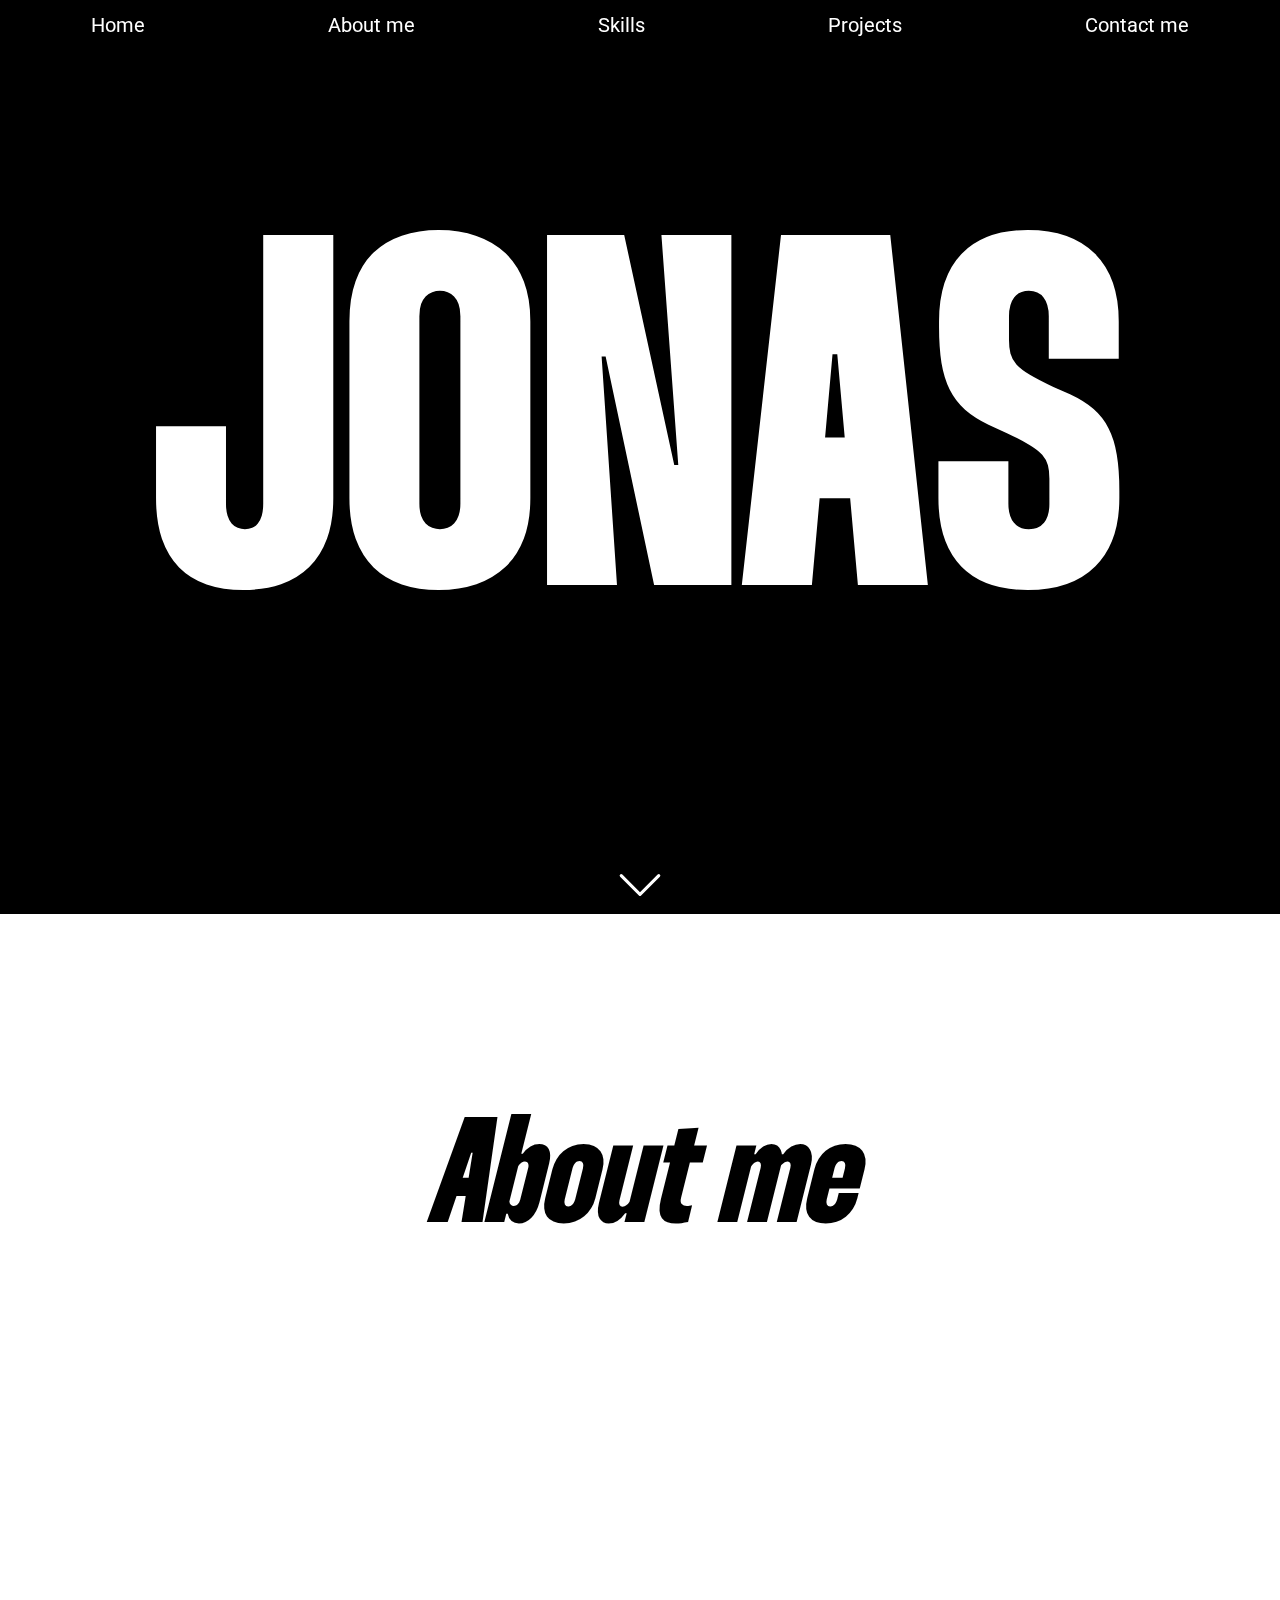
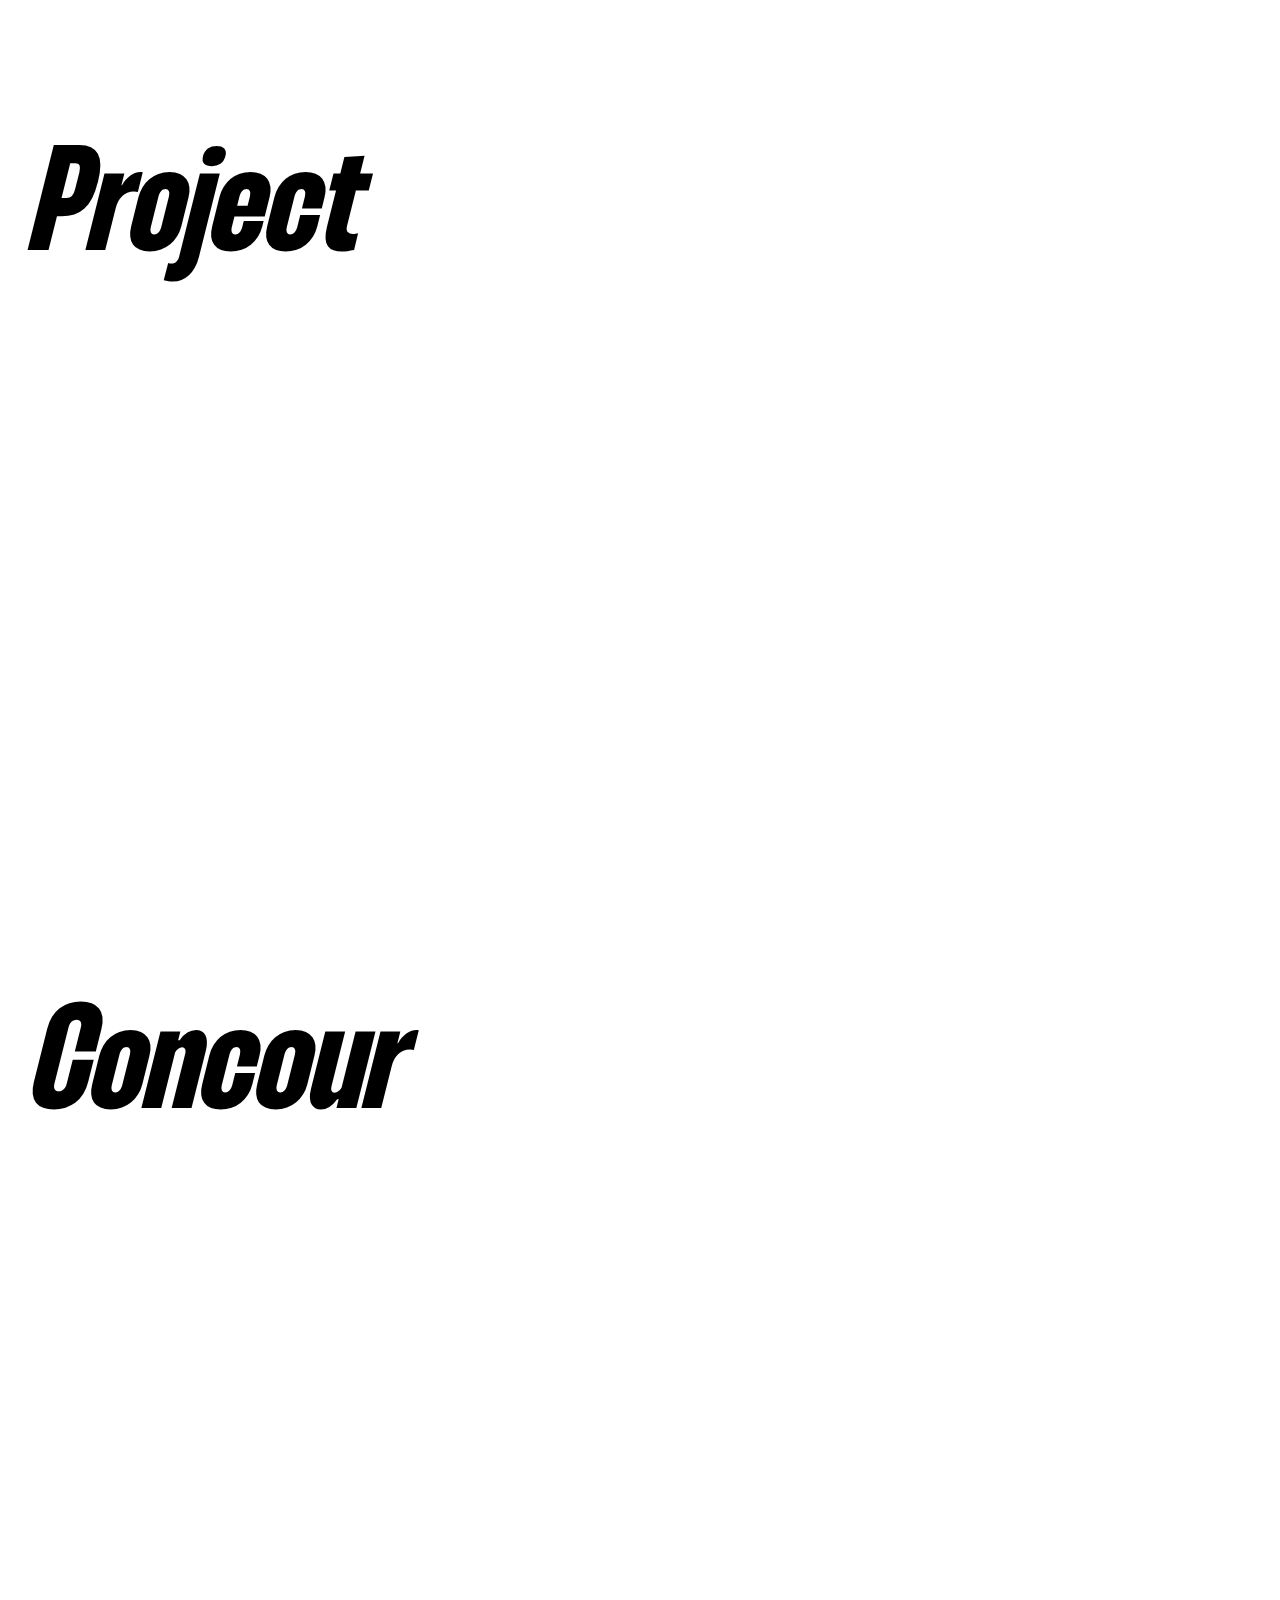
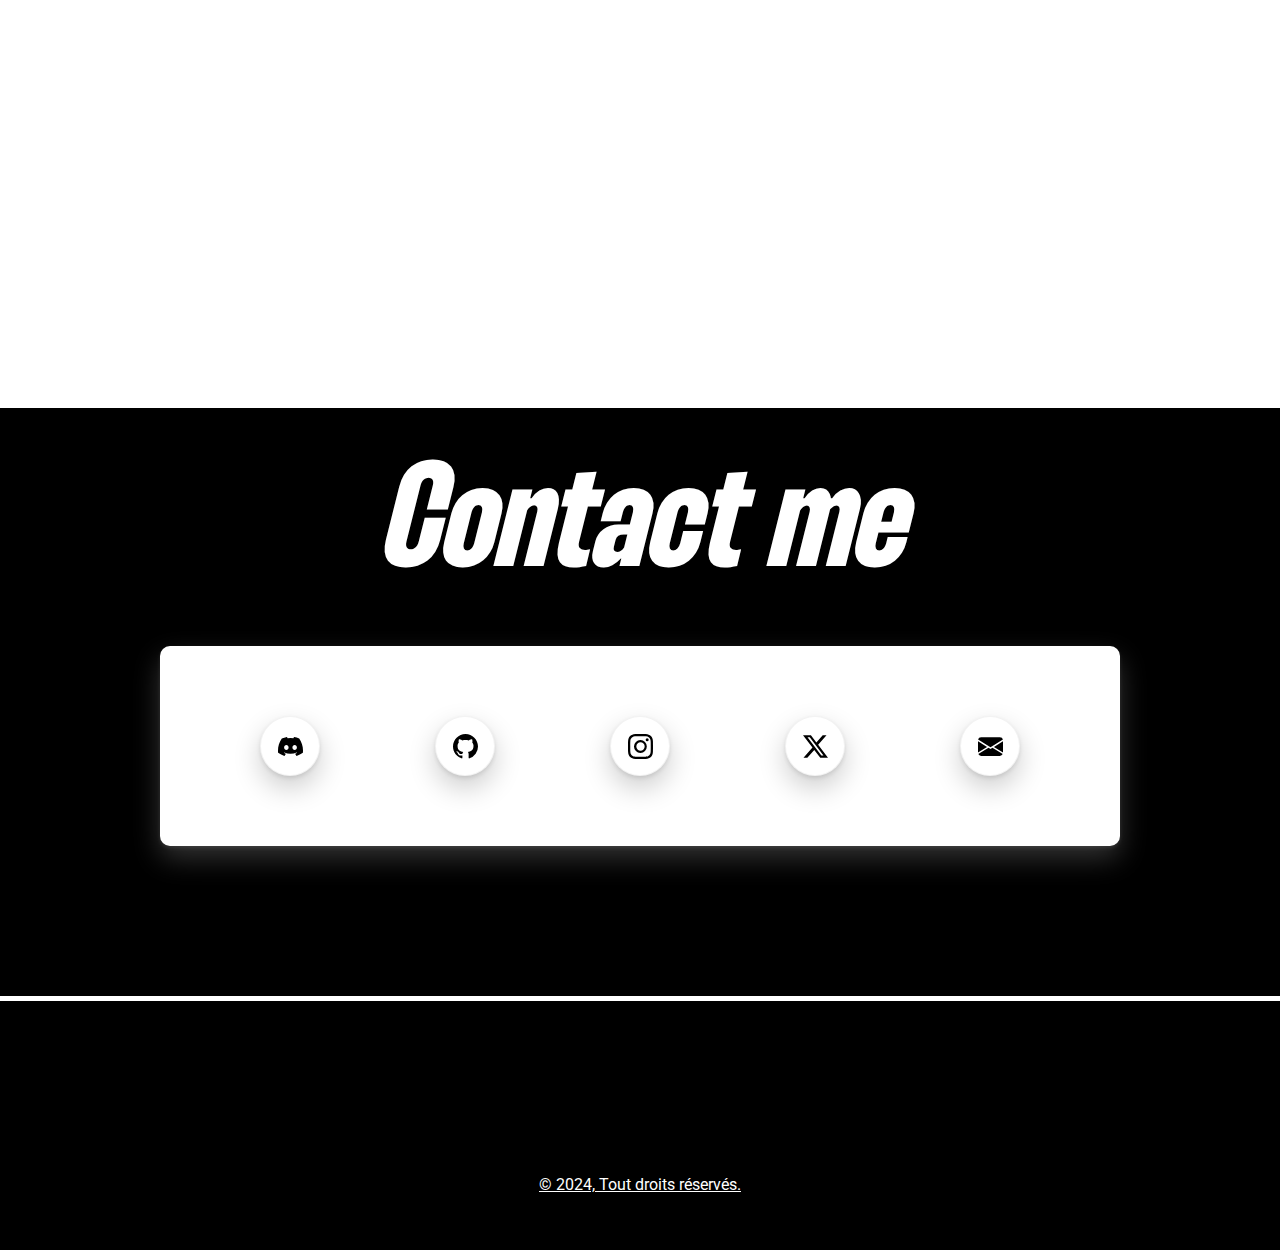
==== index.html @ e596781a "Add files via upload" ====
<!DOCTYPE html>
<html lang="fr">
<head>
    <meta charset="UTF-8">
    <meta name="viewport" content="width=device-width, initial-scale=1.0">
    <link rel="icon" type="image/jpg" href="assets/Images/colombe.jpg">
    <link rel="stylesheet" href="css/styles.css">
    <script src="Js/index.js" defer></script>
    <link href="https://unpkg.com/aos@2.3.1/dist/aos.css" rel="stylesheet">
    <title>Jonas</title>
</head>
<body>
    <nav>
        <div class="verticalnav-container">
            <ul>
                <li><a href="/#Home">Home</a></li>
                <li><a href="#AP">About me</a></li>
                <li><a href="#Skill">Skills</a></li>
                <li><a href="#Pr">Projects</a></li>
                <li><a href="#CM">Contact me</a></li>
            </ul>
        </div>
        <div class="burgerNav-container">
            <div class="burguerNav">
                <a href="index.html">PROGRAMMEUR | ETUDIANT</a>
                <div class="burguer">
                    <div class="bar up "></div>
                    <div class="bar mid "></div>
                    <div class="bar down "></div>
                </div>
            </div>
            <div class="link">
                <a href="#Home" class="animation">Home</a>
                <a href="#AP" class="animation">About me</a>
                <a href="#Skill" class="animation">Skills</a>
                <a href="#Pr" class="animation">Projects</a>
                <a href="#CM" class="animation">Contact me</a>
            </div>
        </div>
    </nav>
    <header id="Home">
        <div class="main-content">
            <span data-parallax="0">J</span>
            <span data-parallax="0.5">O</span>
            <span data-parallax="1">N</span>
            <span data-parallax="1.5">A</span>
            <span data-parallax="2">S </span>  
        </div>
        <div class="arrow" data-parallax2="2">
            <a href="#AP">
                <svg xmlns="http://www.w3.org/2000/svg" width="50px" height="50px" fill="currentColor" class="bi bi-chevron-down" viewBox="0 0 16 16">
                    <path fill-rule="evenodd" d="M1.646 4.646a.5.5 0 0 1 .708 0L8 10.293l5.646-5.647a.5.5 0 0 1 .708.708l-6 6a.5.5 0 0 1-.708 0l-6-6a.5.5 0 0 1 0-.708"/>
                </svg>
            </a>
        </div>
    </header>
    <section id="AP" class="Ap">
        <h1>About me</h1>
        <div data-aos="fade-up" class="text-content">
            <p>
                Lycéen actuellement en terminale, je me passionne particulièrement pour les mathématiques et la NSI (Numérique et Sciences Informatiques), qui se distinguent comme mes deux matières préférées. Mon parcours académique est guidé par une soif de connaissances dans ces domaines, avec un accent particulier sur l'informatique.<br> <br>

                Sur le plan du développement web, j'ai déjà exploré et créé plusieurs maquettes d'animations. Ces projets m'ont permis de mettre en pratique mes compétences en programmation et de donner vie à des concepts visuels. Mon intérêt pour le développement web s'inscrit dans une démarche créative où chaque projet est une opportunité d'exploration et d'apprentissage.
            </p>
        </div>
        </div>
    </section>
    <section  data-aos="fade-up" class="SK">
        <div id="Skill" class="text-container">
            <h1>Skills</h1>
            <p>Passionné d'informatique, je maîtrise plusieurs langages tels que Python, HTML, CSS, SQL et JavaScript, avec une préférence pour le développement front-end. Spécialisé dans la création d'effets parallax, je cherche à concevoir des interfaces interactives et esthétiques. J'utilise des outils courants comme Visual Studio Code, Git et PyCharm pour façonner des expériences utilisateur captivantes. Bien que je n'aie pas encore de projets officiels à mon actif, mon engagement et ma créativité sont prêts à être déployés. Actuellement en terminale, je m'efforce constamment d'apprendre et d'innover dans le domaine du développement web.</p>
        </div>
        <div id="SkillBox" data-aos="fade-left">
            <center><p>My Skills</p></center>
            <img src="assets/Images/colombe.jpg" alt="Skill - Pawan Mall" />
            <div class="SkillBar">
                <div id="Skill-PYTHON"> 
                    <span class="Skill-Area ">PHYTON</span>
                    <span class="PercentText ">100%</span>
                </div>
            </div>         
            <div class="SkillBar">
                <div id="Skill-HTML"> 
                    <span class="Skill-Area ">HTML</span>
                    <span class="PercentText ">100%</span>
                </div>
            </div>           
            <div class="SkillBar">
                <div id="Skill-CSS">
                    <span class="Skill-Area ">CSS</span>
                    <span class="PercentText ">90%</span>
                </div>
            </div>
            <div class="SkillBar">
                <div id="Skill-SQL">
                    <span class="Skill-Area ">SQL </span>
                    <span class="PercentText ">70%</span>
                </div>
            </div>
            <div class="SkillBar">
                <div id="Skill-C">
                    <span class="Skill-Area ">C</span>
                    <span class="PercentText ">30%</span>
                </div>
            </div>           
            <div class="SkillBar">
                <div id="Skill-JS">
                    <span class="Skill-Area ">JScript</span>
                    <span class="PercentText ">25%</span>
                </div>
            </div>           
            <div class="SkillBar">
                <div id="Skill-PHP">
                    <span class="Skill-Area ">PHP </span>
                    <span class="PercentText ">25%</span>
                </div>
            </div>
        </div>
    </section>
    <section id="Pr", class="Pr">
        <h1>Project</h1>
        <div class="project-container">
            <div data-aos="fade-right" class="box">
                <h1>AnimeBot</h1>
                <p>AnimeBot est un bot Discord développé en Python axé sur l'univers de l'anime, conçu pour simplifier la découverte et l'exploration d'une variété de séries animées. Adapté aux novices comme aux passionnés, AnimeBot utilise l'API "Jikan" pour offrir une recherche facile par mots-clés ou genres, fournissant ainsi une liste d'anime correspondants. Explorez le monde de l'anime sans tracas avec AnimeBot.</p>
                <a href="https://jonas0o0.github.io/AnimeBot/">
                    Visitez le site
                    <svg xmlns="http://www.w3.org/2000/svg" width="16" height="16" fill="currentColor" class="bi bi-chevron-right" viewBox="0 0 16 16">
                        <path fill-rule="evenodd" d="M4.646 1.646a.5.5 0 0 1 .708 0l6 6a.5.5 0 0 1 0 .708l-6 6a.5.5 0 0 1-.708-.708L10.293 8 4.646 2.354a.5.5 0 0 1 0-.708"/>
                    </svg>
                </a>
                <a href="src/soon.html">
                    Plus d'info
                    <svg xmlns="http://www.w3.org/2000/svg" width="16" height="16" fill="currentColor" class="bi bi-chevron-right" viewBox="0 0 16 16">
                        <path fill-rule="evenodd" d="M4.646 1.646a.5.5 0 0 1 .708 0l6 6a.5.5 0 0 1 0 .708l-6 6a.5.5 0 0 1-.708-.708L10.293 8 4.646 2.354a.5.5 0 0 1 0-.708"/>
                    </svg>
                </a>
            </div>
            <div data-aos="fade-left" class="box">
                <h1>Premier site web serieux</h1>
                <p>Ce site a été créé dans le cadre de mon projet final d'anglais en classe de seconde. L'objectif était de concevoir un site comportant une barre de navigation et plusieurs sections pour présenter notre association de défense de l'environnement. Il est à noter que tous les éléments du site ne fonctionnent pas nécessairement, car ce site était simplement un support pour notre projet final.</p>
                <a href="src/Anglais-main/index.html">
                    Visitez le site
                    <svg xmlns="http://www.w3.org/2000/svg" width="16" height="16" fill="currentColor" class="bi bi-chevron-right" viewBox="0 0 16 16">
                        <path fill-rule="evenodd" d="M4.646 1.646a.5.5 0 0 1 .708 0l6 6a.5.5 0 0 1 0 .708l-6 6a.5.5 0 0 1-.708-.708L10.293 8 4.646 2.354a.5.5 0 0 1 0-.708"/>
                    </svg>
                </a>
            </div>
        </div>
        <h1>Concour</h1>
        <div class="concour-container">
            <div data-aos="fade-right" class="box">
                <h1>La Nuit du code 2023</h1>
                <p>La Nuit du Code est un marathon de programmation durant lequel,par équipes de deux ou trois,nous avons 6h pour coder un jeu avec Python.</p>
                <a href="src/soon.htm">
                    telecharger le jeu
                    <svg xmlns="http://www.w3.org/2000/svg" width="16" height="16" fill="currentColor" class="bi bi-chevron-right" viewBox="0 0 16 16">
                        <path fill-rule="evenodd" d="M4.646 1.646a.5.5 0 0 1 .708 0l6 6a.5.5 0 0 1 0 .708l-6 6a.5.5 0 0 1-.708-.708L10.293 8 4.646 2.354a.5.5 0 0 1 0-.708"/>
                    </svg>
                </a>
                <a href="https://www.nuitducode.netl">
                    Plus d'info
                    <svg xmlns="http://www.w3.org/2000/svg" width="16" height="16" fill="currentColor" class="bi bi-chevron-right" viewBox="0 0 16 16">
                        <path fill-rule="evenodd" d="M4.646 1.646a.5.5 0 0 1 .708 0l6 6a.5.5 0 0 1 0 .708l-6 6a.5.5 0 0 1-.708-.708L10.293 8 4.646 2.354a.5.5 0 0 1 0-.708"/>
                    </svg>
                </a>
            </div>
            <div data-aos="fade-left" class="box">
                <h1>Passe Ton Hack d'Abord</h1> 
                <p>C'est un CTF co-organisé par le Commandement de la cyberdéfense (COMCYBER) et la Direction Générale de l'Enseignement Scolaire (DGESCO) du ministère de l'Éducation Nationale et de la Jeunesse, constitue une opportunité pour les lycéens.
                    Il vise à les initier de manière ludique à la cybersécurité, tout en suscitant un vif intérêt pour ce domaine.</p>
                <a href="src/PTHD/index.html">
                    Classement 
                    <svg xmlns="http://www.w3.org/2000/svg" width="16" height="16" fill="currentColor" class="bi bi-chevron-right" viewBox="0 0 16 16">
                        <path fill-rule="evenodd" d="M4.646 1.646a.5.5 0 0 1 .708 0l6 6a.5.5 0 0 1 0 .708l-6 6a.5.5 0 0 1-.708-.708L10.293 8 4.646 2.354a.5.5 0 0 1 0-.708"/>
                    </svg>
                </a>
                <a href="https://www.defense.gouv.fr/comcyber/actualites/passe-ton-hack-dabord-2e-edition-elargie-lensemble-du-territoire-francais">
                    Plus d'info
                    <svg xmlns="http://www.w3.org/2000/svg" width="16" height="16" fill="currentColor" class="bi bi-chevron-right" viewBox="0 0 16 16">
                        <path fill-rule="evenodd" d="M4.646 1.646a.5.5 0 0 1 .708 0l6 6a.5.5 0 0 1 0 .708l-6 6a.5.5 0 0 1-.708-.708L10.293 8 4.646 2.354a.5.5 0 0 1 0-.708"/>
                    </svg>
                </a>
            </div>
        </div>
    </section>
    <section class="CM" id="CM">
        <h1>Contact me</h1>
        <div class="container">
            <div class="resaux">
                <a href="src/soon.html" class="button">
                    <div class="icon">
                        <svg xmlns="http://www.w3.org/2000/svg" width="16" height="16" fill="currentColor" class="bi bi-discord" viewBox="0 0 16 16">
                            <path d="M13.545 2.907a13.2 13.2 0 0 0-3.257-1.011.05.05 0 0 0-.052.025c-.141.25-.297.577-.406.833a12.2 12.2 0 0 0-3.658 0 8 8 0 0 0-.412-.833.05.05 0 0 0-.052-.025c-1.125.194-2.22.534-3.257 1.011a.04.04 0 0 0-.021.018C.356 6.024-.213 9.047.066 12.032q.003.022.021.037a13.3 13.3 0 0 0 3.995 2.02.05.05 0 0 0 .056-.019q.463-.63.818-1.329a.05.05 0 0 0-.01-.059l-.018-.011a9 9 0 0 1-1.248-.595.05.05 0 0 1-.02-.066l.015-.019q.127-.095.248-.195a.05.05 0 0 1 .051-.007c2.619 1.196 5.454 1.196 8.041 0a.05.05 0 0 1 .053.007q.121.1.248.195a.05.05 0 0 1-.004.085 8 8 0 0 1-1.249.594.05.05 0 0 0-.03.03.05.05 0 0 0 .003.041c.24.465.515.909.817 1.329a.05.05 0 0 0 .056.019 13.2 13.2 0 0 0 4.001-2.02.05.05 0 0 0 .021-.037c.334-3.451-.559-6.449-2.366-9.106a.03.03 0 0 0-.02-.019m-8.198 7.307c-.789 0-1.438-.724-1.438-1.612s.637-1.613 1.438-1.613c.807 0 1.45.73 1.438 1.613 0 .888-.637 1.612-1.438 1.612m5.316 0c-.788 0-1.438-.724-1.438-1.612s.637-1.613 1.438-1.613c.807 0 1.451.73 1.438 1.613 0 .888-.631 1.612-1.438 1.612"/>
                        </svg>
                    </div>
                    <span>Discord</span>
                </a>
                <a href="https://github.com/Jonas0o0" class="button">
                    <div class="icon">
                        <svg xmlns="http://www.w3.org/2000/svg" width="16" height="16" fill="currentColor" class="bi bi-github" viewBox="0 0 16 16">
                            <path d="M8 0C3.58 0 0 3.58 0 8c0 3.54 2.29 6.53 5.47 7.59.4.07.55-.17.55-.38 0-.19-.01-.82-.01-1.49-2.01.37-2.53-.49-2.69-.94-.09-.23-.48-.94-.82-1.13-.28-.15-.68-.52-.01-.53.63-.01 1.08.58 1.23.82.72 1.21 1.87.87 2.33.66.07-.52.28-.87.51-1.07-1.78-.2-3.64-.89-3.64-3.95 0-.87.31-1.59.82-2.15-.08-.2-.36-1.02.08-2.12 0 0 .67-.21 2.2.82.64-.18 1.32-.27 2-.27s1.36.09 2 .27c1.53-1.04 2.2-.82 2.2-.82.44 1.1.16 1.92.08 2.12.51.56.82 1.27.82 2.15 0 3.07-1.87 3.75-3.65 3.95.29.25.54.73.54 1.48 0 1.07-.01 1.93-.01 2.2 0 .21.15.46.55.38A8.01 8.01 0 0 0 16 8c0-4.42-3.58-8-8-8"/>
                        </svg>
                    </div>
                    <span>GitHub</span>
                </a>
                <a href="https://www.instagram.com/jonas0o0_/" class="button">
                    <div class="icon">
                        <svg xmlns="http://www.w3.org/2000/svg" width="16" height="16" fill="currentColor" class="bi bi-instagram" viewBox="0 0 16 16">
                            <path d="M8 0C5.829 0 5.556.01 4.703.048 3.85.088 3.269.222 2.76.42a3.9 3.9 0 0 0-1.417.923A3.9 3.9 0 0 0 .42 2.76C.222 3.268.087 3.85.048 4.7.01 5.555 0 5.827 0 8.001c0 2.172.01 2.444.048 3.297.04.852.174 1.433.372 1.942.205.526.478.972.923 1.417.444.445.89.719 1.416.923.51.198 1.09.333 1.942.372C5.555 15.99 5.827 16 8 16s2.444-.01 3.298-.048c.851-.04 1.434-.174 1.943-.372a3.9 3.9 0 0 0 1.416-.923c.445-.445.718-.891.923-1.417.197-.509.332-1.09.372-1.942C15.99 10.445 16 10.173 16 8s-.01-2.445-.048-3.299c-.04-.851-.175-1.433-.372-1.941a3.9 3.9 0 0 0-.923-1.417A3.9 3.9 0 0 0 13.24.42c-.51-.198-1.092-.333-1.943-.372C10.443.01 10.172 0 7.998 0zm-.717 1.442h.718c2.136 0 2.389.007 3.232.046.78.035 1.204.166 1.486.275.373.145.64.319.92.599s.453.546.598.92c.11.281.24.705.275 1.485.039.843.047 1.096.047 3.231s-.008 2.389-.047 3.232c-.035.78-.166 1.203-.275 1.485a2.5 2.5 0 0 1-.599.919c-.28.28-.546.453-.92.598-.28.11-.704.24-1.485.276-.843.038-1.096.047-3.232.047s-2.39-.009-3.233-.047c-.78-.036-1.203-.166-1.485-.276a2.5 2.5 0 0 1-.92-.598 2.5 2.5 0 0 1-.6-.92c-.109-.281-.24-.705-.275-1.485-.038-.843-.046-1.096-.046-3.233s.008-2.388.046-3.231c.036-.78.166-1.204.276-1.486.145-.373.319-.64.599-.92s.546-.453.92-.598c.282-.11.705-.24 1.485-.276.738-.034 1.024-.044 2.515-.045zm4.988 1.328a.96.96 0 1 0 0 1.92.96.96 0 0 0 0-1.92m-4.27 1.122a4.109 4.109 0 1 0 0 8.217 4.109 4.109 0 0 0 0-8.217m0 1.441a2.667 2.667 0 1 1 0 5.334 2.667 2.667 0 0 1 0-5.334"/>
                        </svg>
                    </div>
                    <span>Instagram</span>
                </a>
                <a href="https://twitter.com/@jonas80588224" class="button">
                    <div class="icon">
                        <svg xmlns="http://www.w3.org/2000/svg" width="16" height="16" fill="currentColor" class="bi bi-twitter-x" viewBox="0 0 16 16">
                            <path d="M12.6.75h2.454l-5.36 6.142L16 15.25h-4.937l-3.867-5.07-4.425 5.07H.316l5.733-6.57L0 .75h5.063l3.495 4.633L12.601.75Zm-.86 13.028h1.36L4.323 2.145H2.865z"/>
                        </svg>
                    </div>
                    <span>X</span>
                </a>
                <a href="mailto:faconjonas@gmail.com" class="button">
                    <div class="icon">
                        <svg xmlns="http://www.w3.org/2000/svg" width="16" height="16" fill="currentColor" class="bi bi-envelope-fill" viewBox="0 0 16 16">
                            <path d="M.05 3.555A2 2 0 0 1 2 2h12a2 2 0 0 1 1.95 1.555L8 8.414zM0 4.697v7.104l5.803-3.558zM6.761 8.83l-6.57 4.027A2 2 0 0 0 2 14h12a2 2 0 0 0 1.808-1.144l-6.57-4.027L8 9.586zm3.436-.586L16 11.801V4.697z"/>
                        </svg>
                    </div>
                    <span>Mail</span>
                </a>
            </div>
    </div>
    </section>
    <footer>
        <div data-aos="fade-up">
            <span class="lettre">J</span>
            <span class="lettre">O</span>
            <span class="lettre">N</span>
            <span class="lettre">A</span>
            <span class="lettre">S</span>
        </div>
        <p>&copy; 2024, Tout droits réservés.</p>
    </footer>
    <script src="https://unpkg.com/aos@2.3.1/dist/aos.js"></script>
    <script>
        AOS.init();
    </script>
</body>
</html>
---- css/styles.css ----
@import url('https://fonts.googleapis.com/css2?family=Roboto:wght@500;600&display=swap');

@font-face {
    font-family: JFont;
    src: url(../assets/Fonts/Thunder-VF.ttf);
}

*{
    margin: 0;
    padding: 0;
}

html {
    --scroll-behavior: smooth;
    scroll-behavior: smooth;
    scroll-padding-top: 50px;
}

body {
    background-color: #000000;
    color: #fff;
}
body::after{
    content: '';
    height: 2px;
    position: fixed;
    top: calc(50% - 1px);
    left: 0;
    right: 0;
    background-color: #892222;
    z-index: 10;
    opacity: 0;
}

nav div.burgerNav-container{
    opacity: 0;
    width: 0;
}

nav .link{
    overflow: hidden;
    opacity: 0;
    height: 0;
}

nav div.verticalnav-container{
    opacity: 1;
    width: 100%;
}

nav{
    height: 50px;
    position: -webkit-sticky; /* Safari */
    position: sticky;
    top: 0;
    overflow: hidden;
    background-color: #000000;
    z-index: 10;
    box-shadow: rgba(0, 0, 0, 0.35) 0px 5px 15px;
}

nav ul {
    font-family: 'Roboto', sans-serif;
    height: 50px;
    display: flex;
    flex-wrap: wrap;
    justify-content: space-around;
    align-items: center;
    width: 100%;
}

nav ul li{
    display: flex;
    flex-wrap: wrap;
    justify-content: center;
    list-style: none;
    font-size: 20px;
  }

nav ul li a{
    padding: 0px 10px;
    margin: 0px 10px;
    color: #fff;
    text-decoration: none;
    float: left;
    transition: all ease-in-out .2s;
    border:none;
    position: relative;
}

nav ul a::after{
    content: '';
    position: absolute;
    width: 0px;
    height: 2px;
    left: 50%;
    bottom:0;
    margin-top: 1px;
    background-color: rgb(255, 255, 255);
    transition: all ease-in-out .3s;
}

nav ul li:hover a:after{
    width: 100%;
    left: 0;
}

header div.main-content {
    display: flex;
    flex-direction: row;
    justify-content: center;
    align-items: center;
    height: 90vh;
}

header div.arrow {
    display: flex;
    flex-direction: row;
    justify-content: center;
    align-items: center;
    
}

@keyframes arrowAnimation{
    0%{
        transform: translateY(0px);
    }
    50%{
        transform: translateY(-50px);
    }
    100%{
        transform: translateY(0px);
    }
}

header div.arrow a svg{
    color: #fff;
    animation: arrowAnimation 2s ease-in-out infinite;
}

span {
    font-size: 500px;
    font-weight: bold;
    font-family: JFont;
}

@media screen and (max-width: 1200px) {
    span {
        font-size: 300px;
    }
}

@media screen and (max-width: 900px) {
    span {
        font-size: 200px;
    }
}

@media screen and (max-width: 480px) {
    nav{
        height: auto;
    }
    nav div.burgerNav-container{
        opacity: 1;
        width: 100%;
    }

    nav ul {
        height: 0px;
    }
    
    nav div.verticalnav-container{
        overflow: hidden;
        opacity: 0;
        width: 0;
    }

    nav .burguerNav{
        width: 100%;
        height: 50px;
        display: flex;
        flex-direction: row;
        align-items: center;
        justify-content: center;
    }
    
    nav .burguerNav a{
        text-align: center;
        font-family: 'Roboto', sans-serif;
        text-decoration: none;
        color: rgb(255, 255, 255);
        margin-top: 15px;
        margin-bottom: 15px;
    }
    
    nav .burguerNav .burguer{
        right: 15px;
        top: 0px;
        position: absolute;
        height: 50px;
        width: 50px;
        display: flex;
        flex-direction: column;
        align-items: flex-end;
        justify-content: center;
    }
    
    nav .burguerNav .burguer .bar{
        position: absolute;
        width: 30px;
        height: 3px;
        background-color: #fff;
        border-radius: 5px;
        transition: ease-in .3s;
    }
    
    nav .burguerNav .burguer .up{
        transform: translateY(-10px);
    }
    
    nav .burguerNav .burguer .mid{
        width: 25px;
        opacity: 1;
    }
    
    nav .burguerNav .burguer .down{
        transform: translateY(10px);
    }
    
    nav .burguerNav .burguer .up.active{
        width: 30px;
        transform: rotateZ(-45deg);
    }
    
    nav .burguerNav .burguer .mid.active{
        opacity: 0;
    }
    
    nav .burguerNav .burguer .down.active{
        width: 30px;
        transform: rotateZ(45deg);
    }
    
    nav .link{
        overflow: hidden;
        opacity: 0;
        height: 0;
        display: flex;
        flex-direction: column;
        align-items: center;
        justify-content: center;
        transition: ease-in-out .3s;
        box-shadow: rgba(0, 0, 0, 0.35) 0px 5px 15px;;
    }
    
    nav .link.active{
        opacity: 1;
        height: auto;
        display: flex;
        flex-direction: column;
        align-items: center;
        justify-content: center;
        box-shadow: rgba(0, 0, 0, 0.35) 0px 5px 15px;
    }
    
    nav .link a{
        font-family: 'Roboto', sans-serif;
        text-decoration: none;
        color: #ffffff;
        transition: ease .3s;
        padding: 1px 10px;
        margin: 5px 1px;
        position: relative;
    }

    nav .link a::after{
        content: '';
        position: absolute;
        width: 0px;
        height: 2px;
        left: 50%;
        bottom:0;
        margin-top: 1px;
        background-color: rgb(255, 255, 255);
        transition: all ease-in-out .3s;
    }
    
    nav .link a:hover::after{
        width: 100%;
        left: 0;
    }
    
    
    
    body header div.main-content.active {
        height: 71vh;
    }
        
    span {
        font-size: 160px;
    }
}

section.Ap {
    overflow: hidden;
    width: 100%;
    min-height: 100vh;
    background-color: #fff;
    color: #000000;
    display: flex;
    flex-direction: column;
    align-items: center;
    justify-content: flex-start;
}

section.Ap div.text-content {
    font-family: 'Roboto', sans-serif;
    margin: 0px 0px 200px 0px;
    font-size: 20px;
    width: 50%;
}

section.Ap  h1{
    margin: 200px 0px 50px 0px;
    font-size: 150px;
    font-style: italic;
    font-weight: bold;
    font-family: JFont;
}

@media screen and (max-width: 1200px) {
    section.Ap div.text-content {
        width: 70%;
    }
}

@media screen and (max-width: 900px) {
    section.Ap div.text-content {
        width: 90%;
    }
}

@media screen and (max-width: 480px) {
    section.Ap div.text-content {
        width: 70%;
    }
    section.Ap  h1{
        font-size: 100px;
    }
}

section.SK {
    overflow: hidden;
    width: 100%;
    display: flex;
    flex-direction: row;
    flex-wrap: wrap;
    align-items: center;
    justify-content: space-evenly;
    padding: 15% 0;
    height: auto;
    font-family: 'Roboto', sans-serif;
}

section.SK div.text-container{
    width: 45%;
    height: max-content;
    display: flex;
    flex-direction: column;
    justify-content: center;
    align-items: stretch;
    margin-bottom: auto;
    font-size: 20px;
}

section.SK div.text-container h1{
    margin: 0px 0px 200px 0px;
    font-size: 150px;
    font-style: italic;
    font-weight: bold;
    font-family: JFont;
}

#SkillBox {
    margin: 100px 0px;
    font-size: 20px;
    width: 45%;
    height: auto;
    background-color: #fff;
    padding: 10px;
    border-radius:20px;
    -o-border-radius:20px;
    -webkit-border-radius:20px;
    -ms-border-radius:20px;
    -moz-border-radius:20px;  
}
#SkillBox img {
    width: 20%;
    height: 10%;
    margin: auto 35%;
    padding: 10px;
    border-radius: 150px;
}
.SkillBar {
    width: 90%;
    height: 50px;
    position: relative;
    background: rgba(17, 17, 17, 0.092);
    margin: 20px auto;
}

.SkillBar, .SkillBar div{
    box-shadow: rgba(50, 50, 105, 0.15) 0px 2px 5px 0px, rgba(0, 0, 0, 0.05) 0px 1px 1px 0px;
    border-radius: 3px;
}

#Skill-PYTHON {
    width: 100%;
    animation: Animate100 4s;
    -webkit-animation: Animate100 4s;
    -moz-animation: Animate100 4s;
    -o-animation: Animate100 4s;
    height: 50px;
    position: absolute;
    background-color: #3a8fc7;
}

#Skill-HTML {
    width: 100%;
    animation: Animate100 4s;
    -webkit-animation: Animate100 4s;
    -moz-animation: Animate100 4s;
    -o-animation: Animate100 4s;
    height: 50px;
    position: absolute;
    background-color: #d56c49;
}

#Skill-CSS {
    animation: Animate90 5s;
    -webkit-animation: Animate90 5s;
    -moz-animation: Animate90 5s;
    -o-animation: Animate90 5s;
    width: 90%;
    height: 50px;
    position: absolute;
    background-color: #55a69f;
}

#Skill-JS {
    animation: Animate25 4s;
    -webkit-animation: Animate25 4s;
    -moz-animation: Animate25 4s;
    -o-animation: Animate25 4s;
    width: 25%;
    height: 50px;
    position: absolute;
    background-color: #c44e45;
}

#Skill-C {
    animation: Animate30 4s;
    -webkit-animation: Animate30 4s;
    -moz-animation: Animate30 4s;
    -o-animation: Animate30 4s;
    width: 30%;
    height: 50px;
    position: absolute;
    background-color: #970cc1;
}

#Skill-PHP {
    animation: Animate25 4s;
    -webkit-animation: Animate25 4s;
    -moz-animation: Animate25 4s;
    -o-animation: Animate25 4s;
    width: 25%;
    height: 50px;
    position: absolute;
    background-color: #5A69A6;
}

#Skill-SQL {
    animation: Animate70 4s;
    -webkit-animation: Animate70 4s;
    -moz-animation: Animate70 4s;
    -o-animation: Animate70 4s;
    width: 70%;
    height: 50px;
    position: absolute;
    background-color: #23b1db;
}

@keyframes Animate100 {
    from {
    width: 10px;
}
to {
    width: 100%}
}@-webkit-keyframes Animate100 {
    from {
    width: 10px;
}
to {
    width: 100%}
}@-moz-keyframes Animate100 {
    from {
    width: 10px;
}
to {
    width: 100%}
}@-o-keyframes Animate100 {
    from {
    width: 10px;
}
to {
    width: 100%}
}
@keyframes Animate90 {
    from {
    width: 10px;
}
to {
    width: 90%}
}@-webkit-keyframes Animate90 {
    from {
    width: 10px;
}
to {
    width: 90%}
}@-moz-keyframes Animate90 {
    from {
    width: 10px;
}
to {
    width: 90%}
}@-o-keyframes Animate90 {
    from {
    width: 10px;
}
to {
    width: 90%}
}
@keyframes Animate80 {
    from {
    width: 10px;
}
to {
    width: 80%}
}@-webkit-keyframes Animate80 {
    from {
    width: 10px;
}
to {
    width: 80%}
}@-moz-keyframes Animate80 {
    from {
    width: 10px;
}
to {
    width: 80%}
}@-o-keyframes Animate80 {
    from {
    width: 10px;
}
to {
    width: 80%}
}
@keyframes Animate70 {
    from {
    width: 10px;
}
to {
    width: 70%}
}@-webkit-keyframes Animate70 {
    from {
    width: 10px;
}
to {
    width: 70%}
}@-moz-keyframes Animate70{
    from {
    width: 10px;
}
to {
    width: 70%}
}@-o-keyframes Animate70 {
    from {
    width: 10px;
}
to {
    width: 70%}
}
@keyframes Animate30 {
    from {
    width: 10px;
}
to {
    width: 30%}
}@-webkit-keyframes Animate30 {
    from {
    width: 10px;
}
to {
    width: 30%}
}@-moz-keyframes Animate30 {
    from {
    width: 10px;
}
to {
    width: 30%}
}@-o-keyframes Animate30 {
    from {
    width: 10px;
}
to {
    width: 30%}
}
@keyframes Animate25 {
    from {
    width: 10px;
}
to {
    width: 25%}
}@-webkit-keyframes Animate25 {
    from {
    width: 10px;
}
to {
    width: 25%}
}@-moz-keyframes Animate25 {
    from {
    width: 10px;
}
to {
    width: 25%}
}@-o-keyframes Animate25 {
    from {
    width: 10px;
}
to {
    width: 25%}
}

.Skill-Area {
    font-style: normal;
    z-index: 1;
    float: left;
    margin-top: 15px;
    margin-left: 15px;
    text-shadow: none;
    color: #fff;
    font-family: 'Roboto', sans-serif;
    font-size: 15px;
}
.PercentText {
    font-family: 'Roboto', sans-serif;
    font-style: normal;
    z-index: 3;
    position: relative;
    padding-right: 15px;
    margin-top: 15px;
    float: right;
    text-shadow: none;
    color: #fff;
    font-size: 15px;
}

@media screen and (max-width: 1200px) {
    section.SK {
        flex-direction: column;
    }
    
    section.SK div.text-container h1{
        margin: 0px 0px 20px 0px;
    }

    section.SK div.text-container{
        width: 70%
    }

    #SkillBox {
        margin: 20px 0px;
        width: 65%; 
    }
}

@media screen and (max-width: 480px) {
    section.SK div.text-container{
        width: 90%
    }
    #SkillBox {
        width: 90%;  
    }
    section.SK div.text-container h1{
        font-size: 100px;
    }
}

section.Pr {
    width: 100%;
    background-color: #fff;
    color: #000000;
    display: flex;
    flex-direction: column;
    padding: 200px 0px;
    overflow: hidden;
}

section.Pr  h1{
    margin: 50px 0px 50px 25px;
    font-size: 150px;
    font-style: italic;
    font-weight: bold;
    font-family: JFont;
}

section.Pr .project-container, section.Pr .concour-container{
    display: flex;
    flex-direction: row;
    flex-wrap: wrap;
    align-items: center;
    justify-content: space-evenly;
}


section.Pr .project-container .box, .concour-container  .box{
    font-family: 'Roboto', sans-serif;
    width: 30%;
    min-width: 300px;
    height: auto;
    min-height: 500px;
    display: flex;
    flex-direction: column;
    align-items: center;
    border-radius: 10px;
    padding: 50px;
    margin: 10px;
    box-shadow: rgba(0, 0, 0, 0.349) 0px 2px 4px;
}

section.Pr .project-container .box:nth-child(1), section.Pr .project-container .box:nth-child(1) a{
    position: relative;
    background-color: #382b94;
    color: #fff;
}

section.Pr .concour-container .box:nth-child(1), section.Pr .concour-container .box:nth-child(1) a{
    position: relative;
    /**background-color: #000000;**/
    background-image: url('https://img.freepik.com/photos-premium/fond-noir-points-blancs-points-dessus_662214-30678.jpg');
    color: #FFD500;
}

section.Pr .project-container .box a:hover::after, section.Pr .concour-container .box a:hover::after{
    width: 100%;
    left: 0;
}

section.Pr .project-container .box h1, section.Pr .concour-container .box h1{
    font-size: 100px;
    margin: 0;
    font-weight: bold;
    font-family: JFont;
}

section.Pr .project-container .box a, section.Pr .concour-container .box a{
    text-align: center;
    text-decoration: none;
    padding: 5px;
    border-radius: 3px;
    text-align: center;
    display: flex;
    justify-content: center;
    align-items: center;
    margin-top: 15px;
}

@media screen and (max-width: 480px) {
    section.Pr  h1{
        font-size: 100px;
    }
}

section.CM{
    width: 100%;
    background-color: #000000;
    display: flex;
    flex-direction: column;
    justify-content: center;
    align-items: center;
    margin-bottom: 150px;
}

section.CM .container{
    width: 75%;
    height: auto;
    min-height: 200px;
    border-radius: 10px;
    display: flex;
    flex-direction: row;
    flex-wrap: wrap;
    align-items: center;
    justify-content: center;
    background-color: #ffffff;
    box-shadow: rgba(255, 255, 255, 0.2) 0px 12px 28px 0px, rgba(255, 255, 255, 0.1) 0px 2px 4px 0px, rgba(255, 255, 255, 0.05) 0px 0px 0px 1px inset;
    
}

section.CM .resaux{
    width: 100%;
    display: flex;
    flex-direction: row;
    flex-wrap: wrap;
    align-items: center;
    justify-content: space-evenly;
}

section.CM h1{
    margin: 50px 0px;
    font-size: 150px;
    font-style: italic;
    font-weight: bold;
    font-family: JFont;
}

.resaux .button{
    text-decoration: none;
    list-style: none;
    display: inline-block;
    height: 60px;
    width: 60px;
    margin: 15px;
    overflow: hidden;
    background: #fff;
    border-radius: 50px;
    cursor: pointer;
    box-shadow: rgba(0, 0, 0, 0.2) 0px 12px 28px 0px, rgba(0, 0, 0, 0.1) 0px 2px 4px 0px, rgba(0, 0, 0, 0.05) 0px 0px 0px 1px inset;
    transition: all 0.3s ease-out;
}
  
.resaux .button:hover{
    width: 200px;
}
  
.resaux .button .icon{
    display: inline-flex;
    justify-content: center;
    align-items: center;
    height: 60px;
    width: 60px;
    text-align: center;
    border-radius: 50px;
    box-sizing: border-box;
    line-height: 60px;
    transition: all 0.3s ease-out;
    color: #000000;
}

.resaux .button:nth-child(1):hover .icon{
    background: #382b94;
}

.resaux .button:nth-child(2):hover .icon{
    background: #333;
}

.resaux .button:nth-child(3):hover .icon{
    background: linear-gradient(to right, hsl(37,97%,70%),hsl(329,70%,58%));;
}

.resaux .button:nth-child(4):hover .icon{
    background: #1DA1F2;
}

.resaux .button:nth-child(5):hover .icon{
    background: #0d6b10;
}

.resaux .button .icon svg{
    width: 25px;
    height: 25px;
    line-height: 60px;
    transition: all 0.3s ease-out;
}

.resaux .button:hover .icon svg{
    color: #fff;
}

.resaux .button span{
    font-family: 'Roboto', sans-serif;
    font-style: normal;
    font-size: 20px;
    font-weight: 0;
    line-height: 60px;
    margin-left: 10px;
    transition: all 0.3s ease-out;
}

.resaux .button:nth-child(1) span{
    color: #382b94;
}

.resaux .button:nth-child(2) span{
    color: #333
}

.resaux .button:nth-child(3) span{
    color: #c74671;
}

.resaux .button:nth-child(4) span{
    color: #1DA1F2;
}

.resaux .button:nth-child(5) span{
    color: #0d6b10;
}

@media screen and (max-width: 480px) {
    section.CM h1{
        font-size: 100px;
    }
}

footer {
    width: auto;
    min-height: 150px;
    height: auto;
    background-color: #000000;
    display: flex;
    flex-direction: column;
    padding: 50px 50px 10px 50px;
    border-top: 5px solid #fff;
    justify-content: center;
    text-align: center;
}

footer div{
    text-align: left;
}

footer div span.lettre{
    font-size: 100px;
    font-style: italic;
    font-weight: bold;
    font-family: JFont;
}

footer p{
    font-family: 'Roboto', sans-serif;
    text-decoration: underline;
    margin-top: 25px;
}

footer div span.lettre:nth-child(1){
    animation-delay: 0.1s;
}
footer div span.lettre:nth-child(2){
    animation-delay: 0.2s;
}
footer div span.lettre:nth-child(3){
    animation-delay: 0.3s;
}
footer div span.lettre:nth-child(4){
    animation-delay: 0.4s;
}
footer div span.lettre:nth-child(5){
    animation-delay: 0.5s;
}
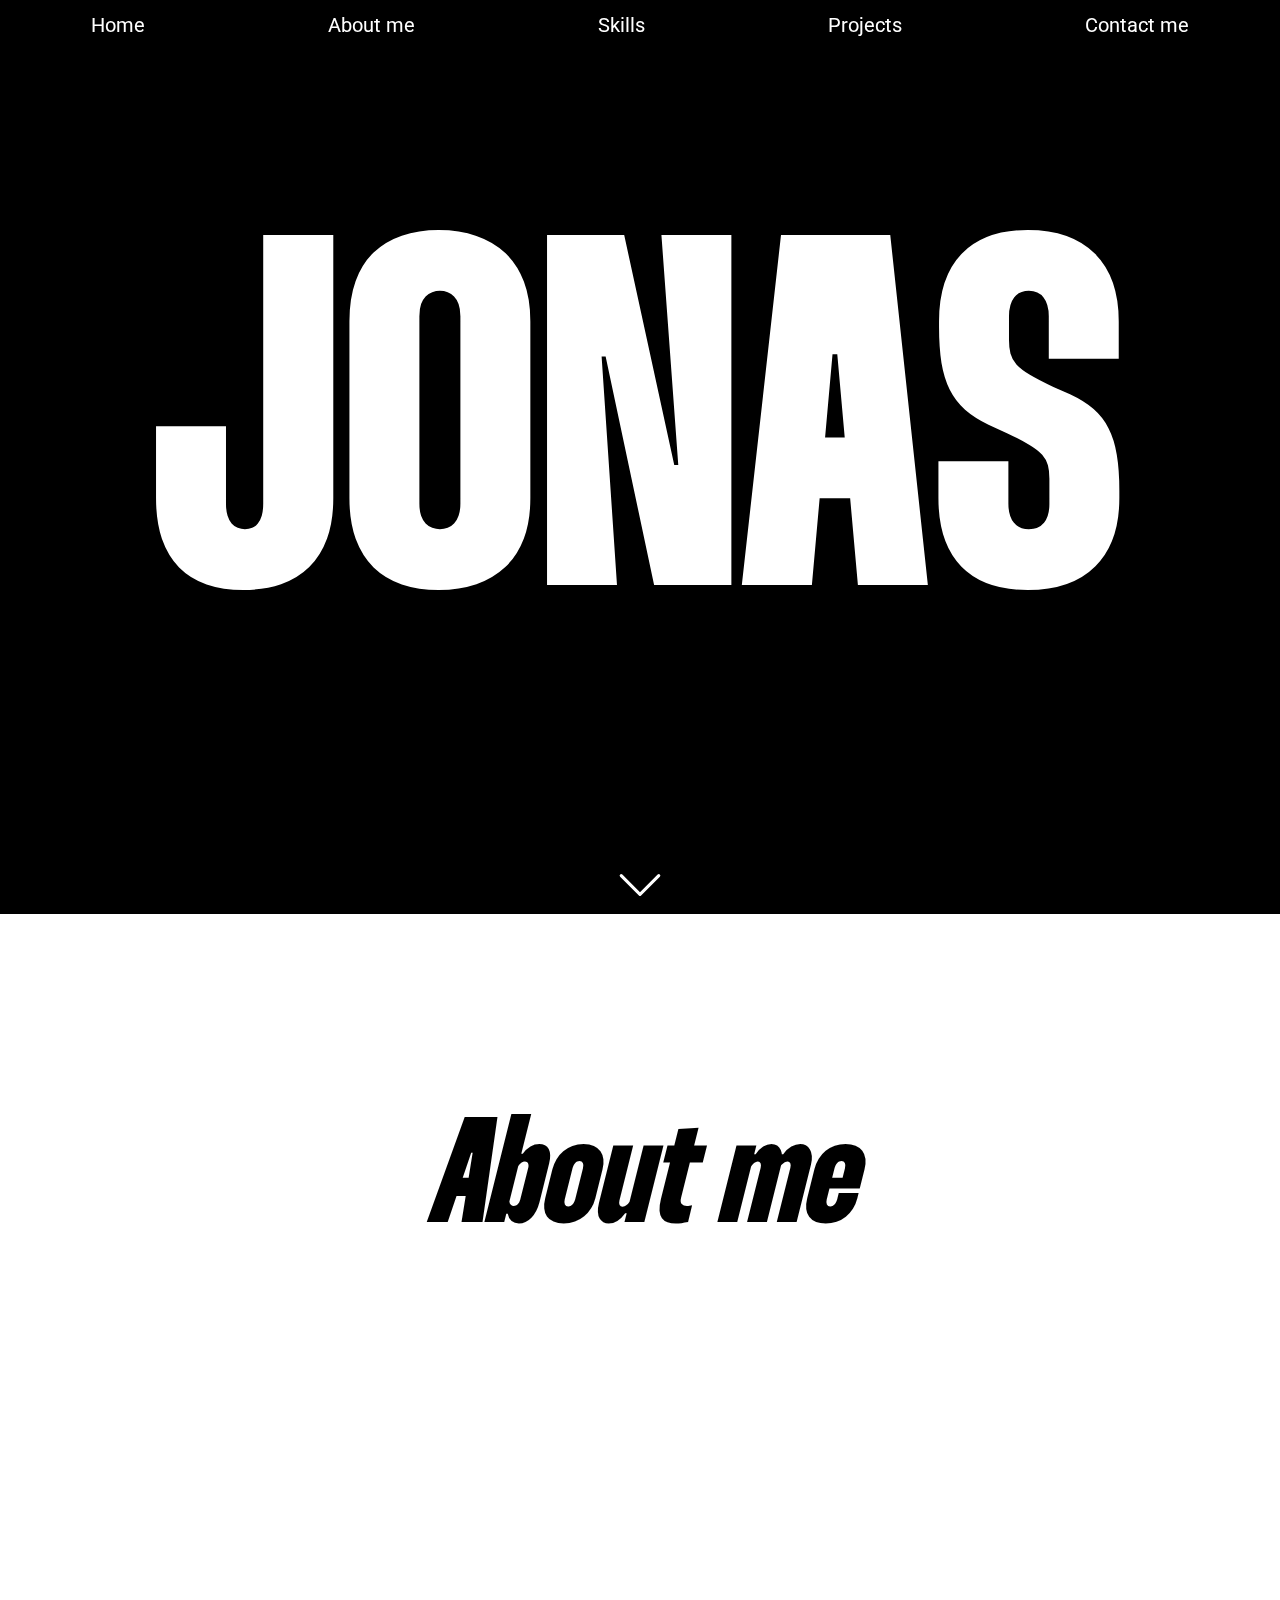
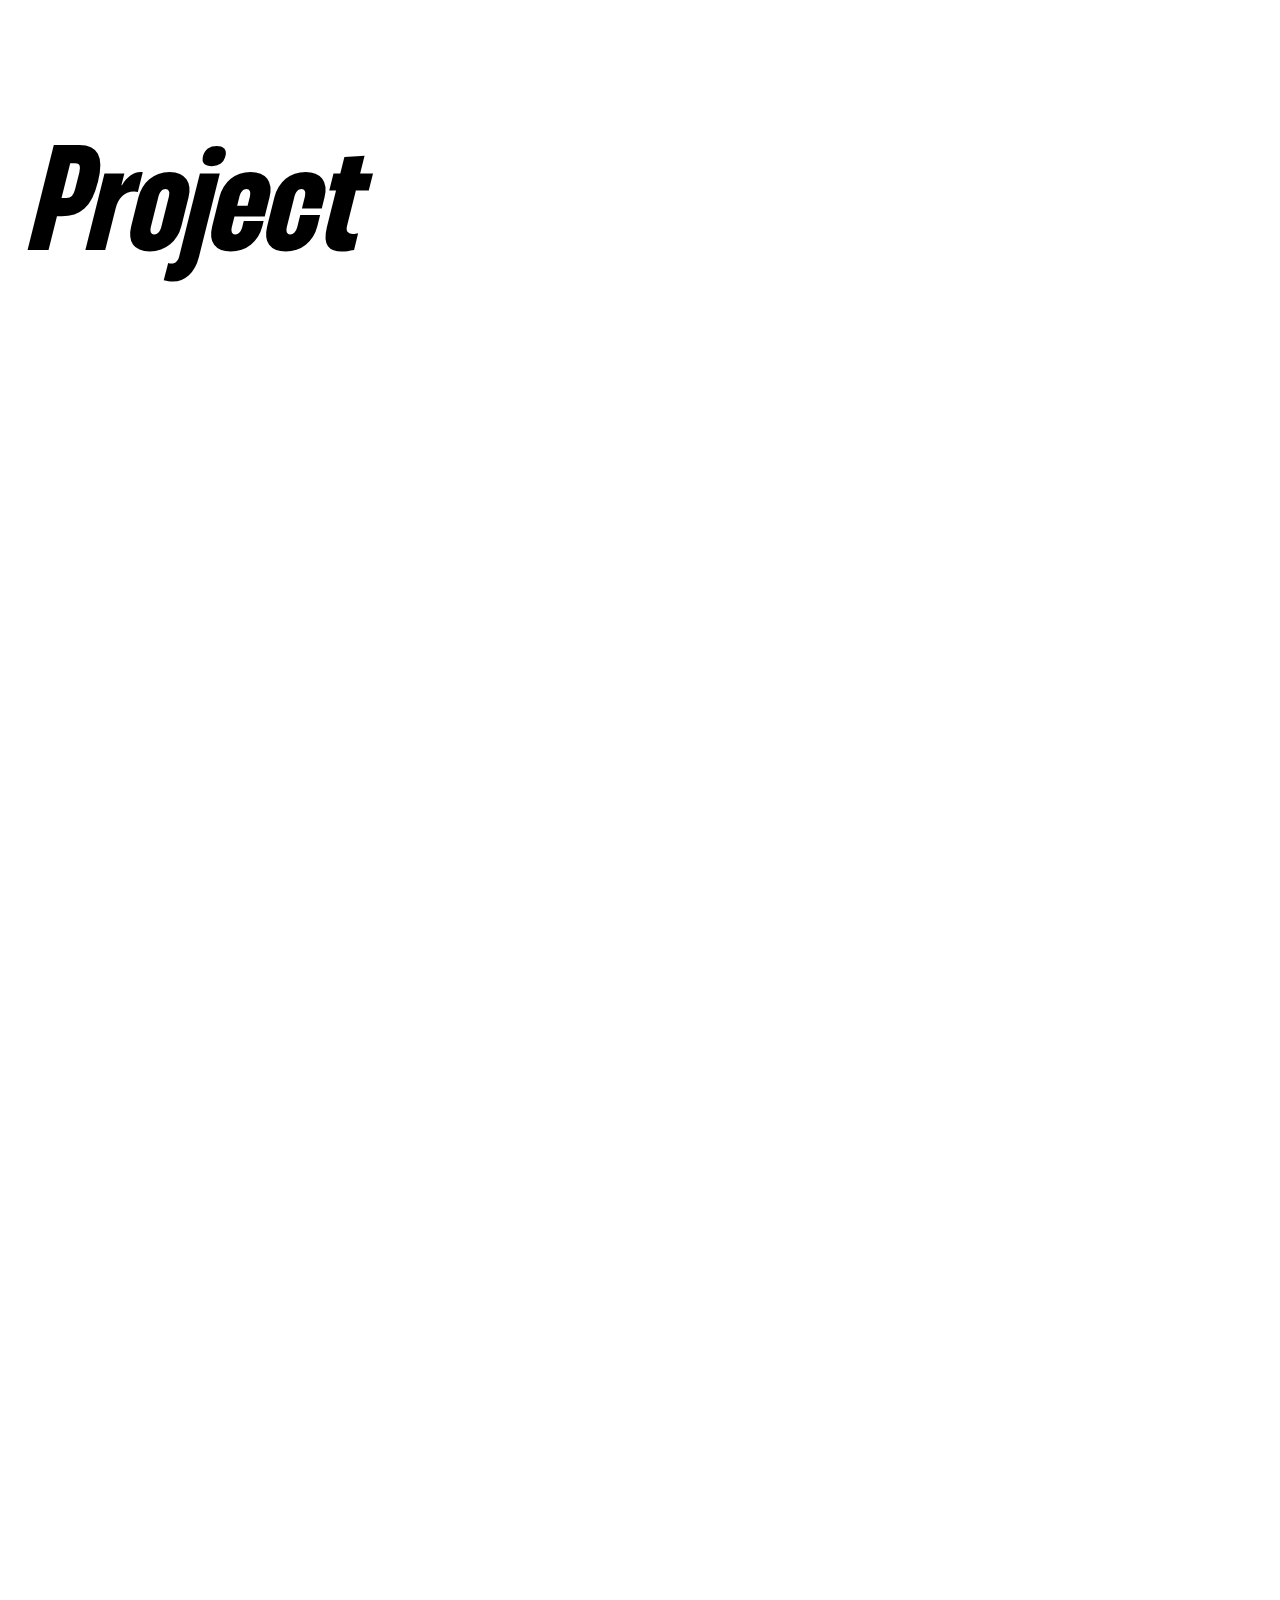
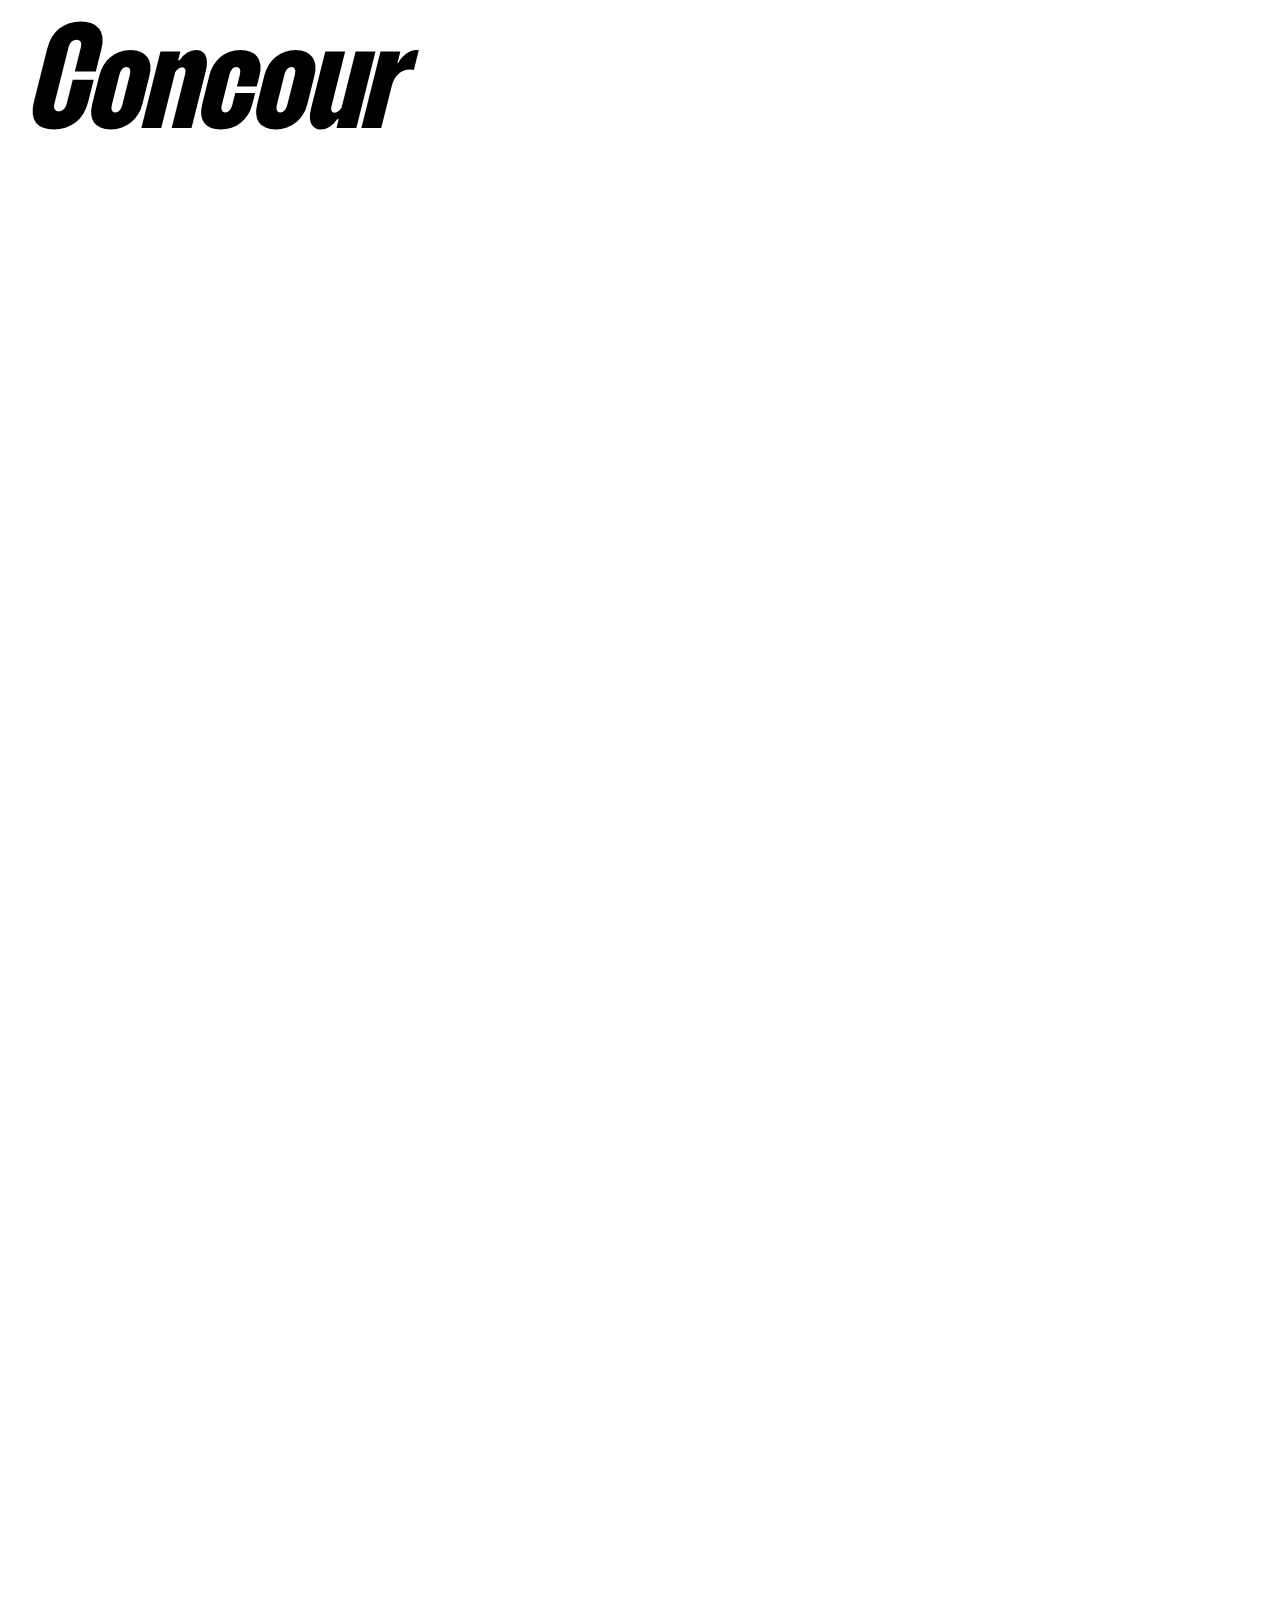
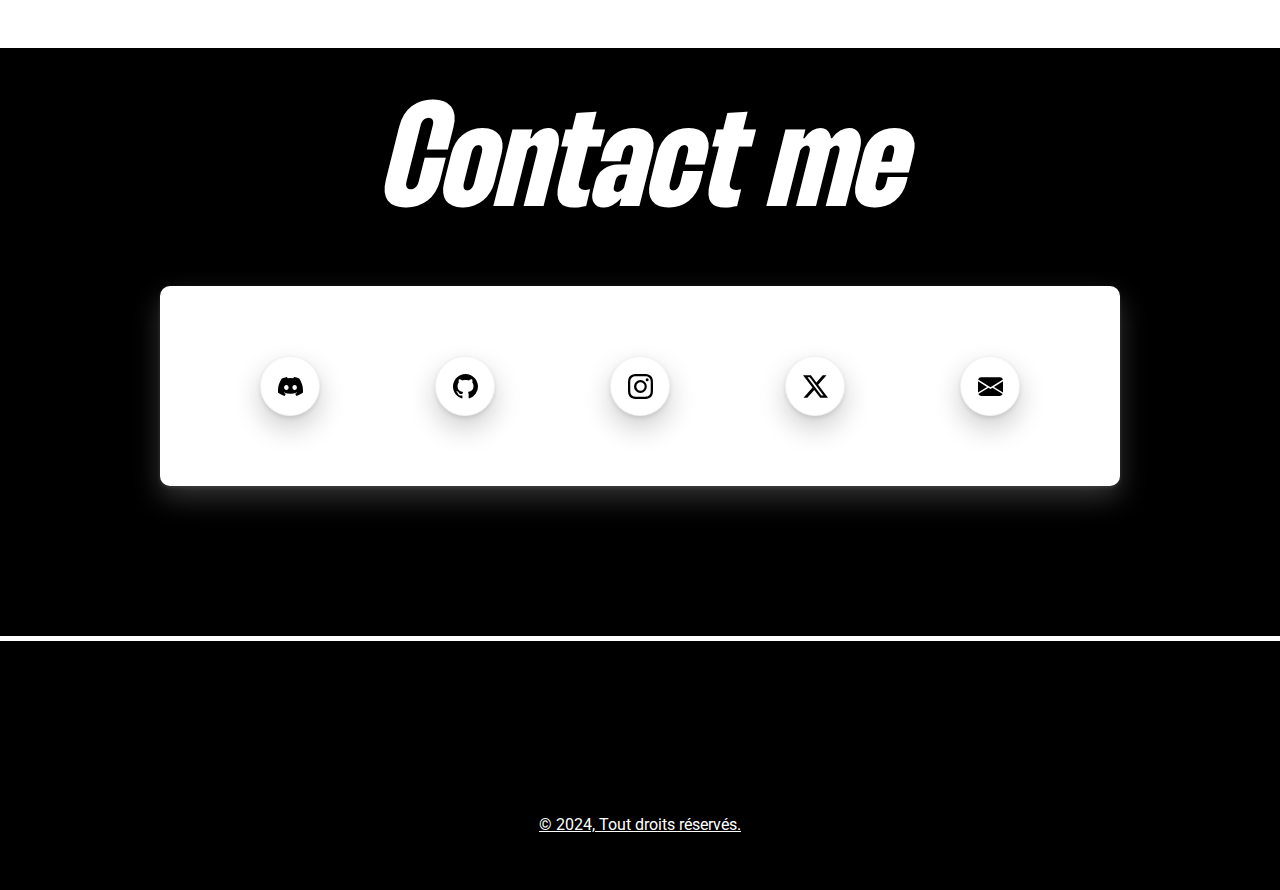
==== commit 94d164bc: "Début des ajout du projet labyfolly" ====
--- a/index.html
+++ b/index.html
@@ -146,6 +146,16 @@
                     </svg>
                 </a>
             </div>
+            <div data-aos="fade-right" class="box">
+                <h1>LabyFolly</h1>
+                <p>LabyFolly est un jeu où vous incarnez un petit personnage. Votre but est de traverser les innombrables labyrinthes générés aléatoirement depuis le niveau 1 ! Vous pouvez choisir de jouer différente version de notre personnage « Jonesy » dans plusieurs thèmes de carte, comme celle de Fortnite, Valorant, Harry Potter, Mario Kart et Call Of Duty. Vous serez immergés dans un jeu nouveau avec des mécaniques simples.</p>
+                <a href="src/LabyFolie/index.html">
+                    Visitez le site
+                    <svg xmlns="http://www.w3.org/2000/svg" width="16" height="16" fill="currentColor" class="bi bi-chevron-right" viewBox="0 0 16 16">
+                        <path fill-rule="evenodd" d="M4.646 1.646a.5.5 0 0 1 .708 0l6 6a.5.5 0 0 1 0 .708l-6 6a.5.5 0 0 1-.708-.708L10.293 8 4.646 2.354a.5.5 0 0 1 0-.708"/>
+                    </svg>
+                </a>
+            </div>
         </div>
         <h1>Concour</h1>
         <div class="concour-container">
@@ -181,6 +191,26 @@
                         <path fill-rule="evenodd" d="M4.646 1.646a.5.5 0 0 1 .708 0l6 6a.5.5 0 0 1 0 .708l-6 6a.5.5 0 0 1-.708-.708L10.293 8 4.646 2.354a.5.5 0 0 1 0-.708"/>
                     </svg>
                 </a>
+            </div>
+            <div data-aos="fade-right" class="box">
+                <h1>Les Trophées NSI</h1>
+                <p>Les Trophées NSI récompensent des projets informatiques réalisés par les lycéennes et les lycéens, de première et de terminale, pendant les heures consacrées à l'enseignement de la spécialité « numérique et sciences informatiques » (NSI)</p>
+                <a href="src/soon.htm">
+                    telecharger le jeu
+                    <svg xmlns="http://www.w3.org/2000/svg" width="16" height="16" fill="currentColor" class="bi bi-chevron-right" viewBox="0 0 16 16">
+                        <path fill-rule="evenodd" d="M4.646 1.646a.5.5 0 0 1 .708 0l6 6a.5.5 0 0 1 0 .708l-6 6a.5.5 0 0 1-.708-.708L10.293 8 4.646 2.354a.5.5 0 0 1 0-.708"/>
+                    </svg>
+                </a>
+                <a href="https://trophees-nsi.fr">
+                    Plus d'info
+                    <svg xmlns="http://www.w3.org/2000/svg" width="16" height="16" fill="currentColor" class="bi bi-chevron-right" viewBox="0 0 16 16">
+                        <path fill-rule="evenodd" d="M4.646 1.646a.5.5 0 0 1 .708 0l6 6a.5.5 0 0 1 0 .708l-6 6a.5.5 0 0 1-.708-.708L10.293 8 4.646 2.354a.5.5 0 0 1 0-.708"/>
+                    </svg>
+                </a>
+            </div>
+            <div data-aos="fade-left" class="box">
+                <h1>La Nuit du code 2024 (En cour)</h1> 
+                <p>La Nuit du Code est un marathon de programmation durant lequel,par équipes de deux ou trois,nous avons 6h pour coder un jeu avec Python.</p>
             </div>
         </div>
     </section>
--- a/css/styles.css
+++ b/css/styles.css
@@ -745,7 +745,7 @@
     color: #fff;
 }
 
-section.Pr .concour-container .box:nth-child(1), section.Pr .concour-container .box:nth-child(1) a{
+section.Pr .concour-container .box:nth-child(1), section.Pr .concour-container .box:nth-child(1) a,section.Pr .concour-container .box:nth-child(4), section.Pr .concour-container .box:nth-child(4) a{
     position: relative;
     /**background-color: #000000;**/
     background-image: url('https://img.freepik.com/photos-premium/fond-noir-points-blancs-points-dessus_662214-30678.jpg');
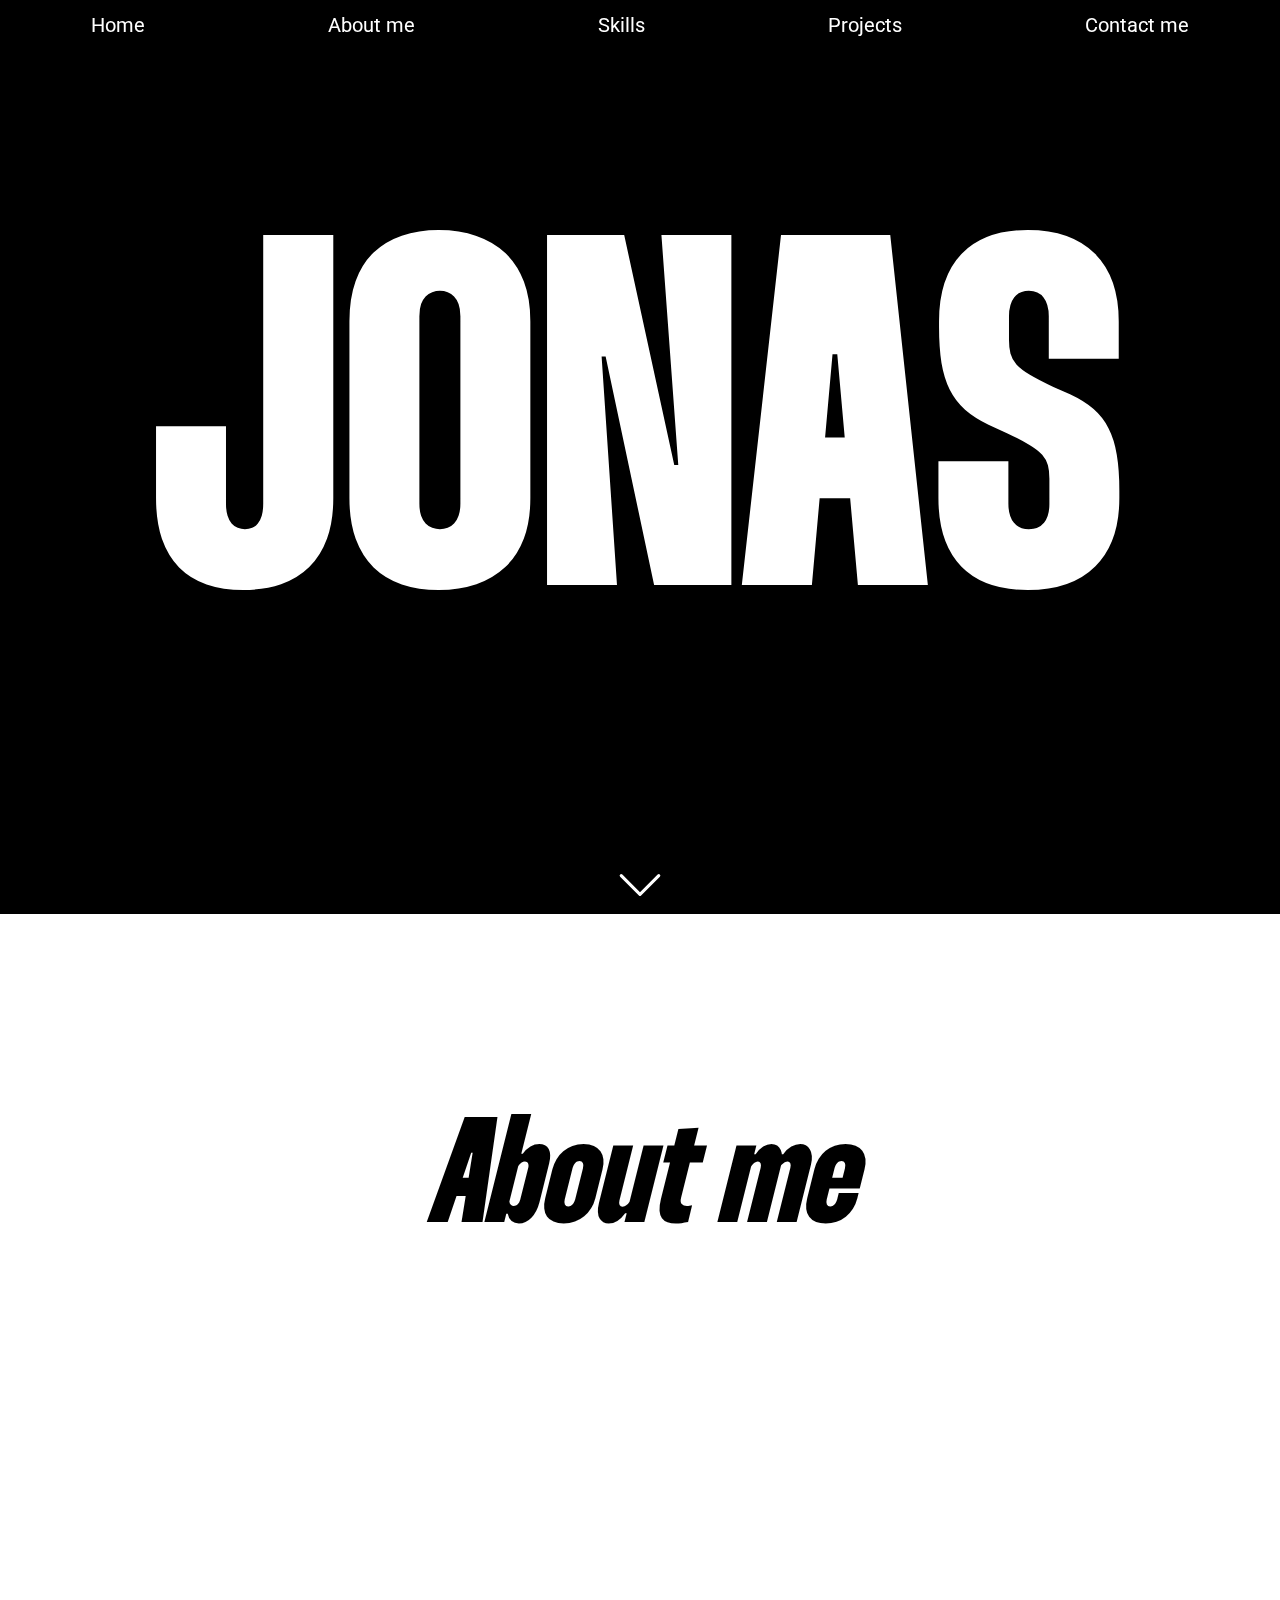
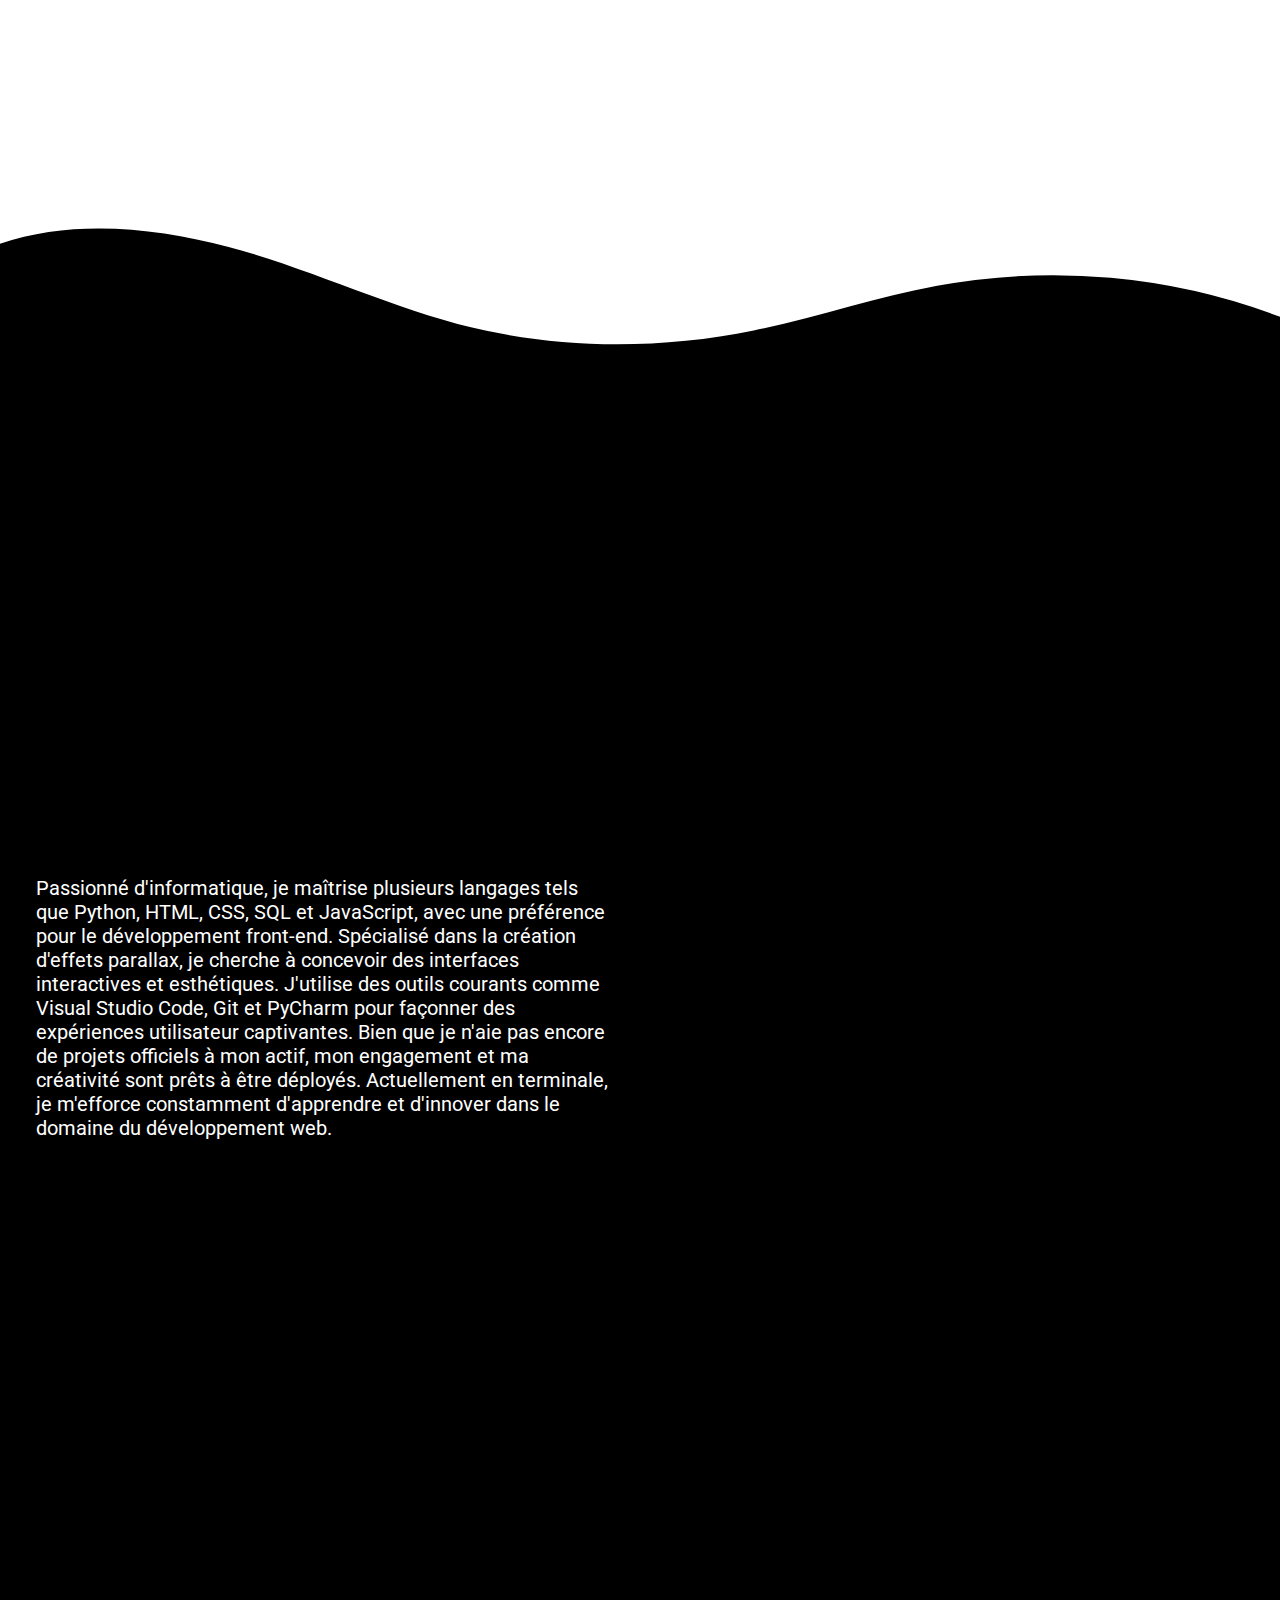
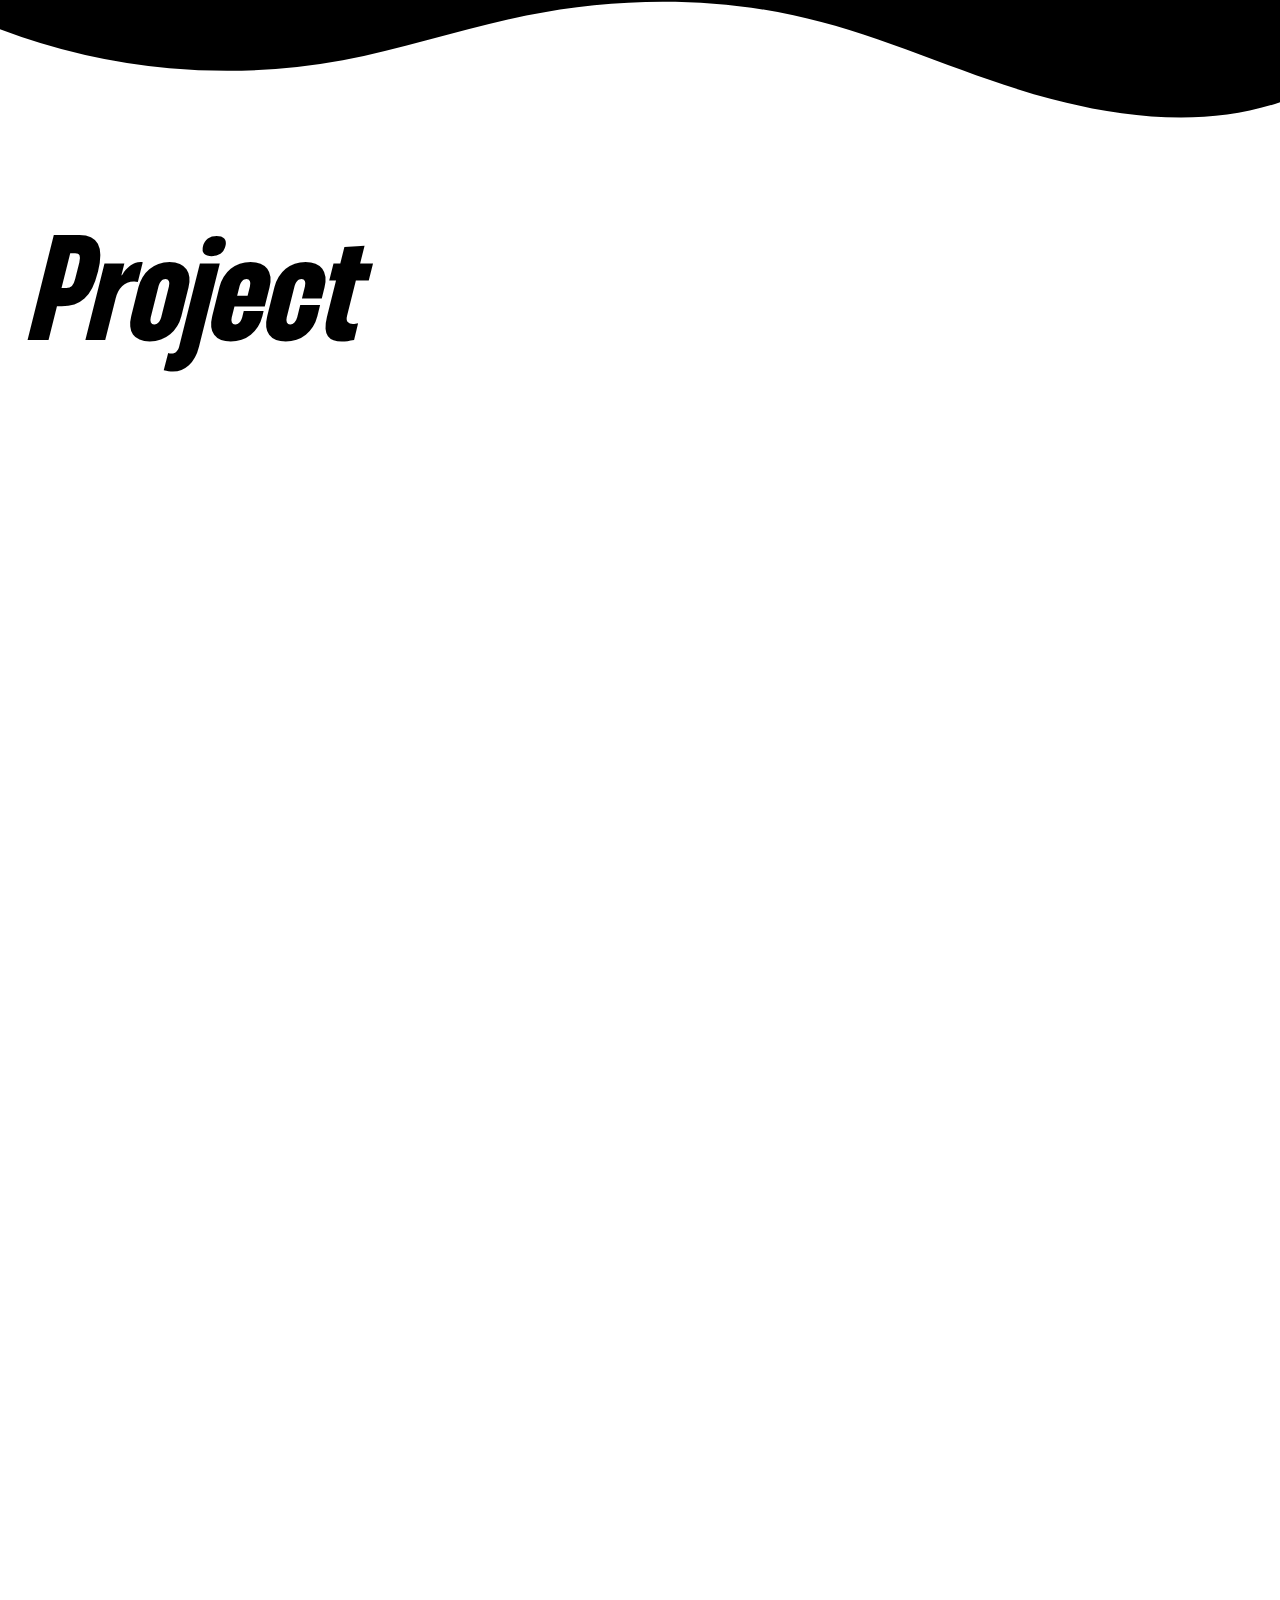
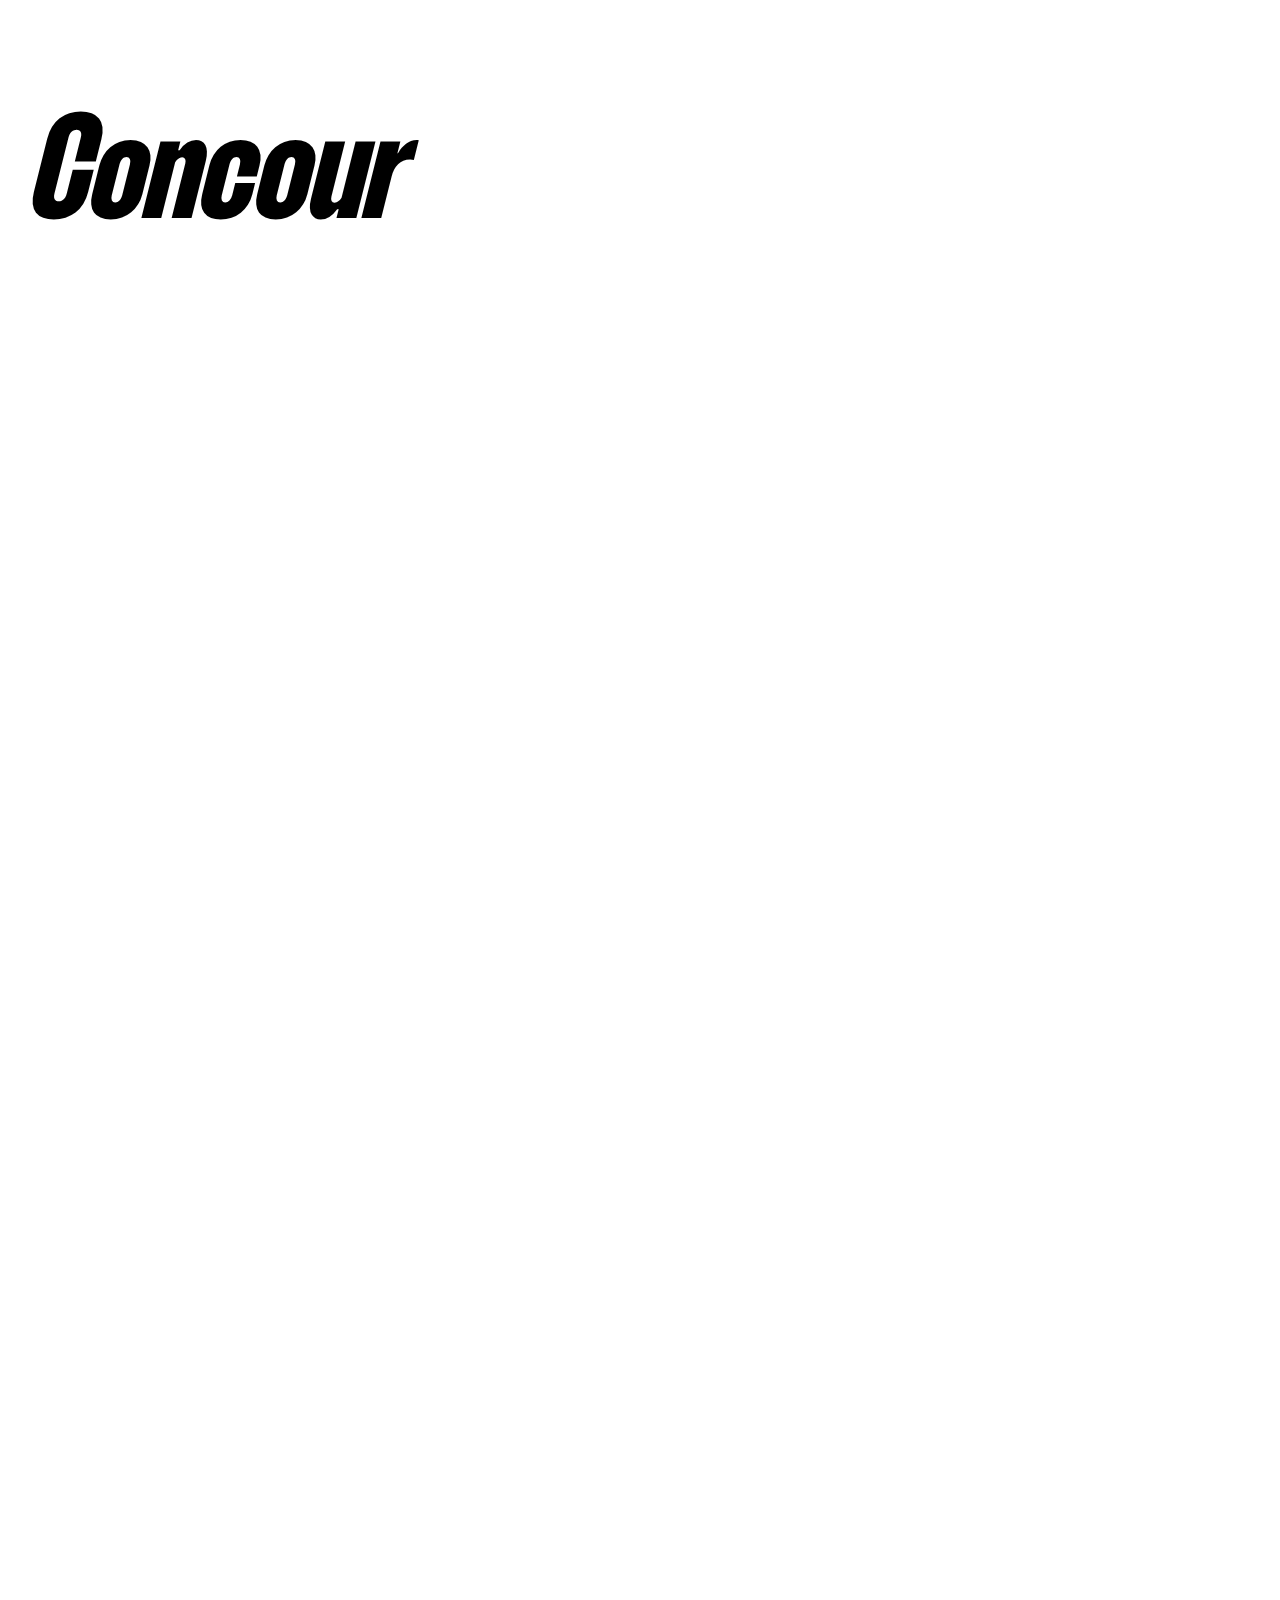
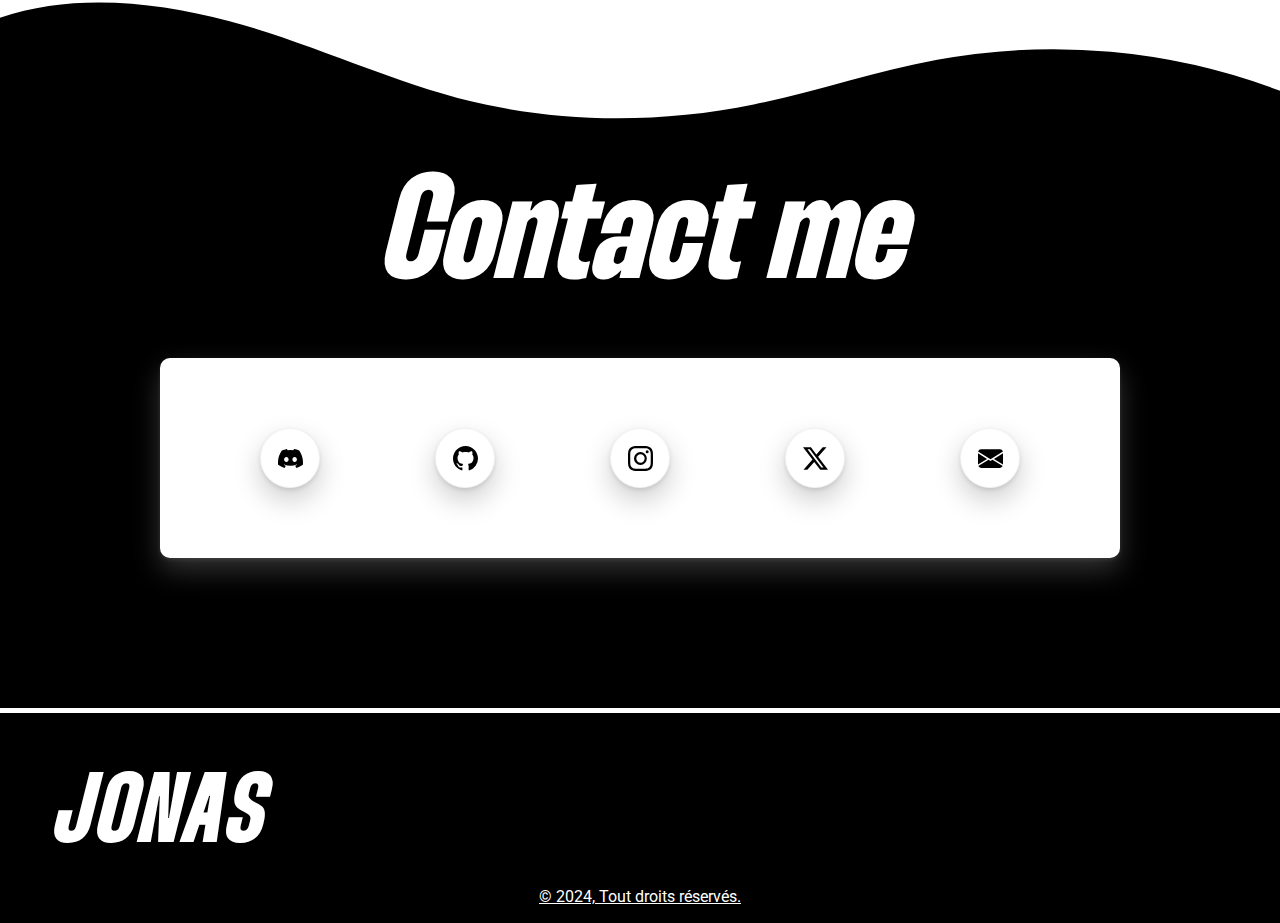
==== commit b4d55cb4: "Ajout des sperateur de section en vage + le style des classement dePTHD" ====
--- a/index.html
+++ b/index.html
@@ -65,13 +65,17 @@
         </div>
         </div>
     </section>
-    <section  data-aos="fade-up" class="SK">
+    <section style="transform: rotate(180deg);">
+        <svg data-name="Layer 1" xmlns="http://www.w3.org/2000/svg" viewBox="0 0 1200 120" preserveAspectRatio="none">
+            <path d="M321.39,56.44c58-10.79,114.16-30.13,172-41.86,82.39-16.72,168.19-17.73,250.45-.39C823.78,31,906.67,72,985.66,92.83c70.05,18.48,146.53,26.09,214.34,3V0H0V27.35A600.21,600.21,0,0,0,321.39,56.44Z" class="shape-fill"></path>
+        </svg>
+    </section>
+    <section class="SK">
         <div id="Skill" class="text-container">
-            <h1>Skills</h1>
+            <h1 data-aos="fade-up">Skills</h1>
             <p>Passionné d'informatique, je maîtrise plusieurs langages tels que Python, HTML, CSS, SQL et JavaScript, avec une préférence pour le développement front-end. Spécialisé dans la création d'effets parallax, je cherche à concevoir des interfaces interactives et esthétiques. J'utilise des outils courants comme Visual Studio Code, Git et PyCharm pour façonner des expériences utilisateur captivantes. Bien que je n'aie pas encore de projets officiels à mon actif, mon engagement et ma créativité sont prêts à être déployés. Actuellement en terminale, je m'efforce constamment d'apprendre et d'innover dans le domaine du développement web.</p>
         </div>
         <div id="SkillBox" data-aos="fade-left">
-            <center><p>My Skills</p></center>
             <img src="assets/Images/colombe.jpg" alt="Skill - Pawan Mall" />
             <div class="SkillBar">
                 <div id="Skill-PYTHON"> 
@@ -116,6 +120,11 @@
                 </div>
             </div>
         </div>
+    </section>
+    <section>
+        <svg data-name="Layer 1" xmlns="http://www.w3.org/2000/svg" viewBox="0 0 1200 120" preserveAspectRatio="none">
+            <path d="M321.39,56.44c58-10.79,114.16-30.13,172-41.86,82.39-16.72,168.19-17.73,250.45-.39C823.78,31,906.67,72,985.66,92.83c70.05,18.48,146.53,26.09,214.34,3V0H0V27.35A600.21,600.21,0,0,0,321.39,56.44Z" class="shape-fill"></path>
+        </svg> 
     </section>
     <section id="Pr", class="Pr">
         <h1>Project</h1>
@@ -214,6 +223,11 @@
             </div>
         </div>
     </section>
+    <section style="background-color: #fff; transform: rotate(180deg);">
+        <svg data-name="Layer 1" xmlns="http://www.w3.org/2000/svg" viewBox="0 0 1200 120" preserveAspectRatio="none">
+            <path d="M321.39,56.44c58-10.79,114.16-30.13,172-41.86,82.39-16.72,168.19-17.73,250.45-.39C823.78,31,906.67,72,985.66,92.83c70.05,18.48,146.53,26.09,214.34,3V0H0V27.35A600.21,600.21,0,0,0,321.39,56.44Z" class="shape-fill"></path>
+        </svg>
+    </section> 
     <section class="CM" id="CM">
         <h1>Contact me</h1>
         <div class="container">
@@ -262,7 +276,7 @@
     </div>
     </section>
     <footer>
-        <div data-aos="fade-up">
+        <div>
             <span class="lettre">J</span>
             <span class="lettre">O</span>
             <span class="lettre">N</span>
--- a/css/styles.css
+++ b/css/styles.css
@@ -17,8 +17,8 @@
 }
 
 body {
-    background-color: #000000;
-    color: #fff;
+    background-color: #ffffff;
+    color: #000000;
 }
 body::after{
     content: '';
@@ -105,6 +105,11 @@
     left: 0;
 }
 
+header{
+    color: #ffffff;
+    background-color: #000000;
+}
+
 header div.main-content {
     display: flex;
     flex-direction: row;
@@ -305,7 +310,7 @@
     overflow: hidden;
     width: 100%;
     min-height: 100vh;
-    background-color: #fff;
+    background-color: #ffffff;
     color: #000000;
     display: flex;
     flex-direction: column;
@@ -350,6 +355,8 @@
 }
 
 section.SK {
+    color: #ffffff;
+    background-color: #000000;
     overflow: hidden;
     width: 100%;
     display: flex;
@@ -703,7 +710,7 @@
     color: #000000;
     display: flex;
     flex-direction: column;
-    padding: 200px 0px;
+    padding: 50px 0px;
     overflow: hidden;
 }
 
@@ -785,11 +792,12 @@
 section.CM{
     width: 100%;
     background-color: #000000;
+    color: #ffffff;
     display: flex;
     flex-direction: column;
     justify-content: center;
     align-items: center;
-    margin-bottom: 150px;
+    padding-bottom: 150px;
 }
 
 section.CM .container{
@@ -929,6 +937,7 @@
     min-height: 150px;
     height: auto;
     background-color: #000000;
+    color: #ffffff;
     display: flex;
     flex-direction: column;
     padding: 50px 50px 10px 50px;
@@ -942,6 +951,7 @@
 }
 
 footer div span.lettre{
+    color: #ffffff;
     font-size: 100px;
     font-style: italic;
     font-weight: bold;
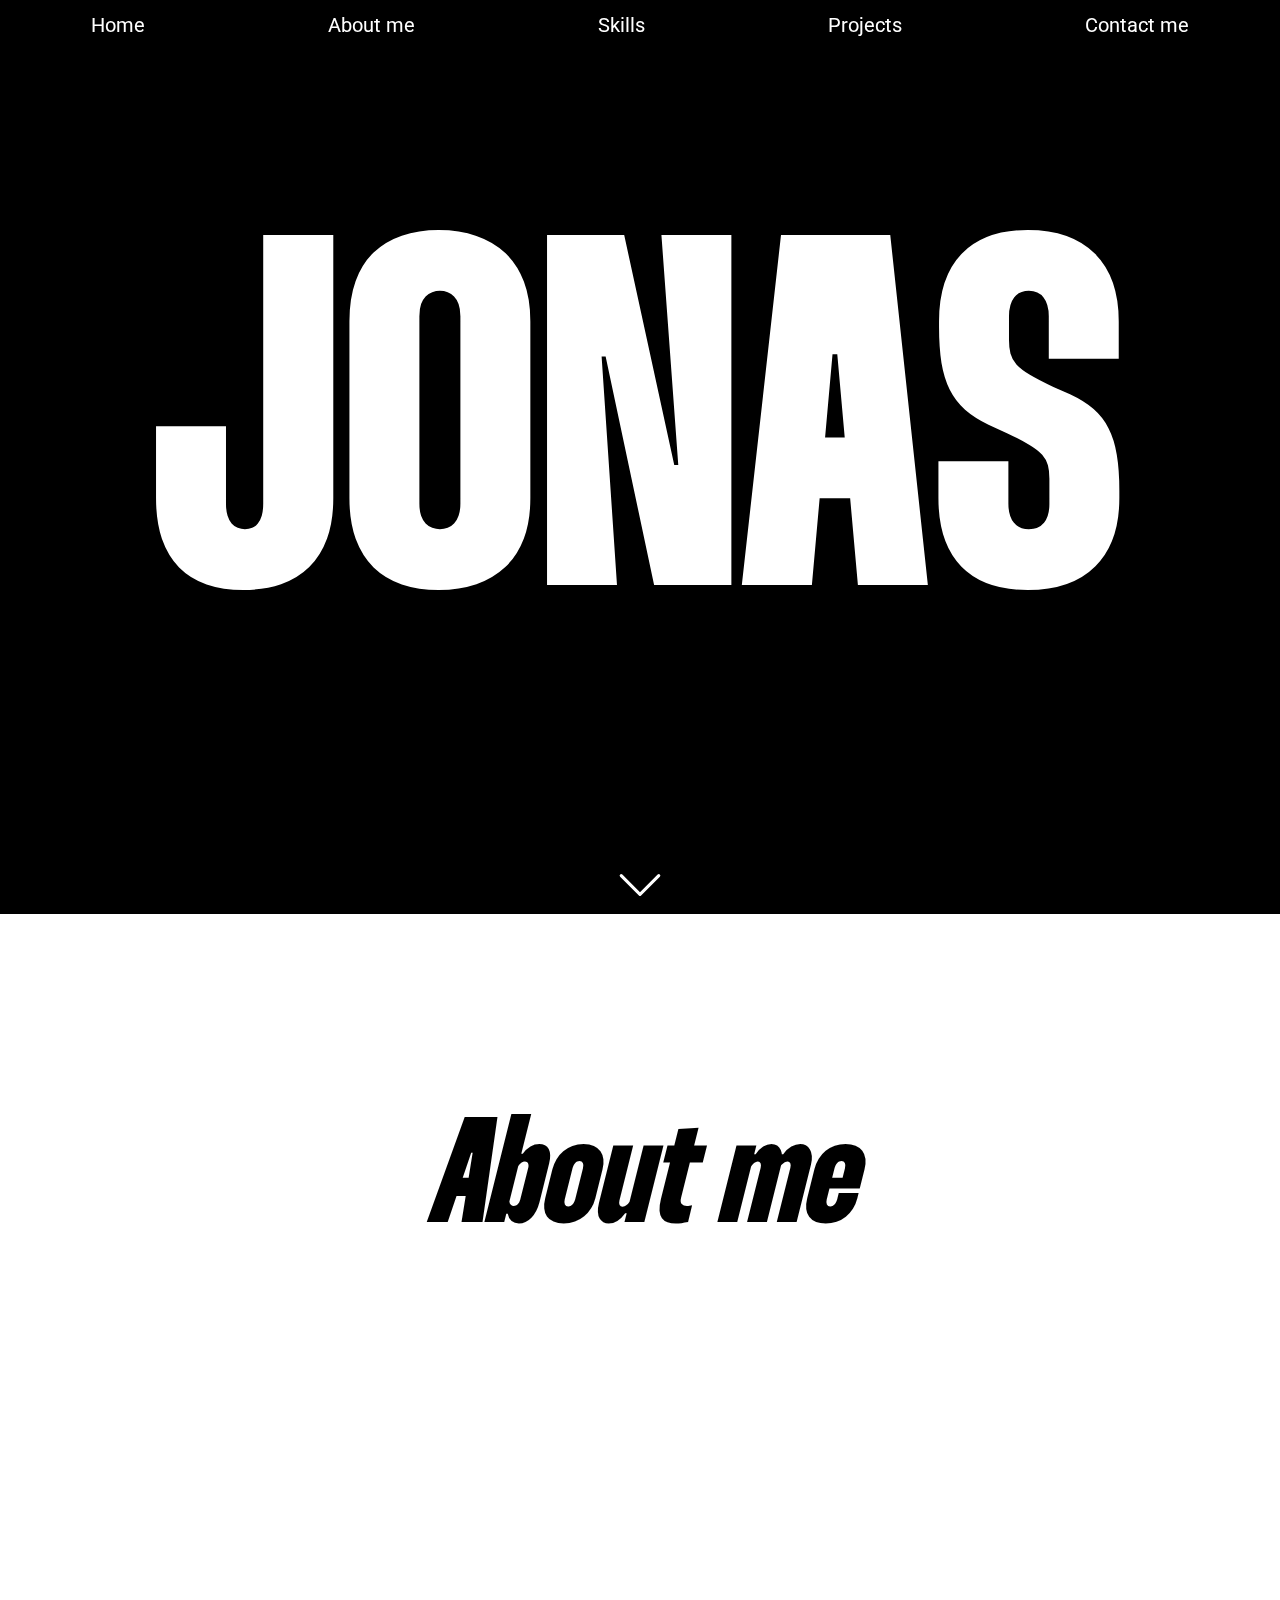
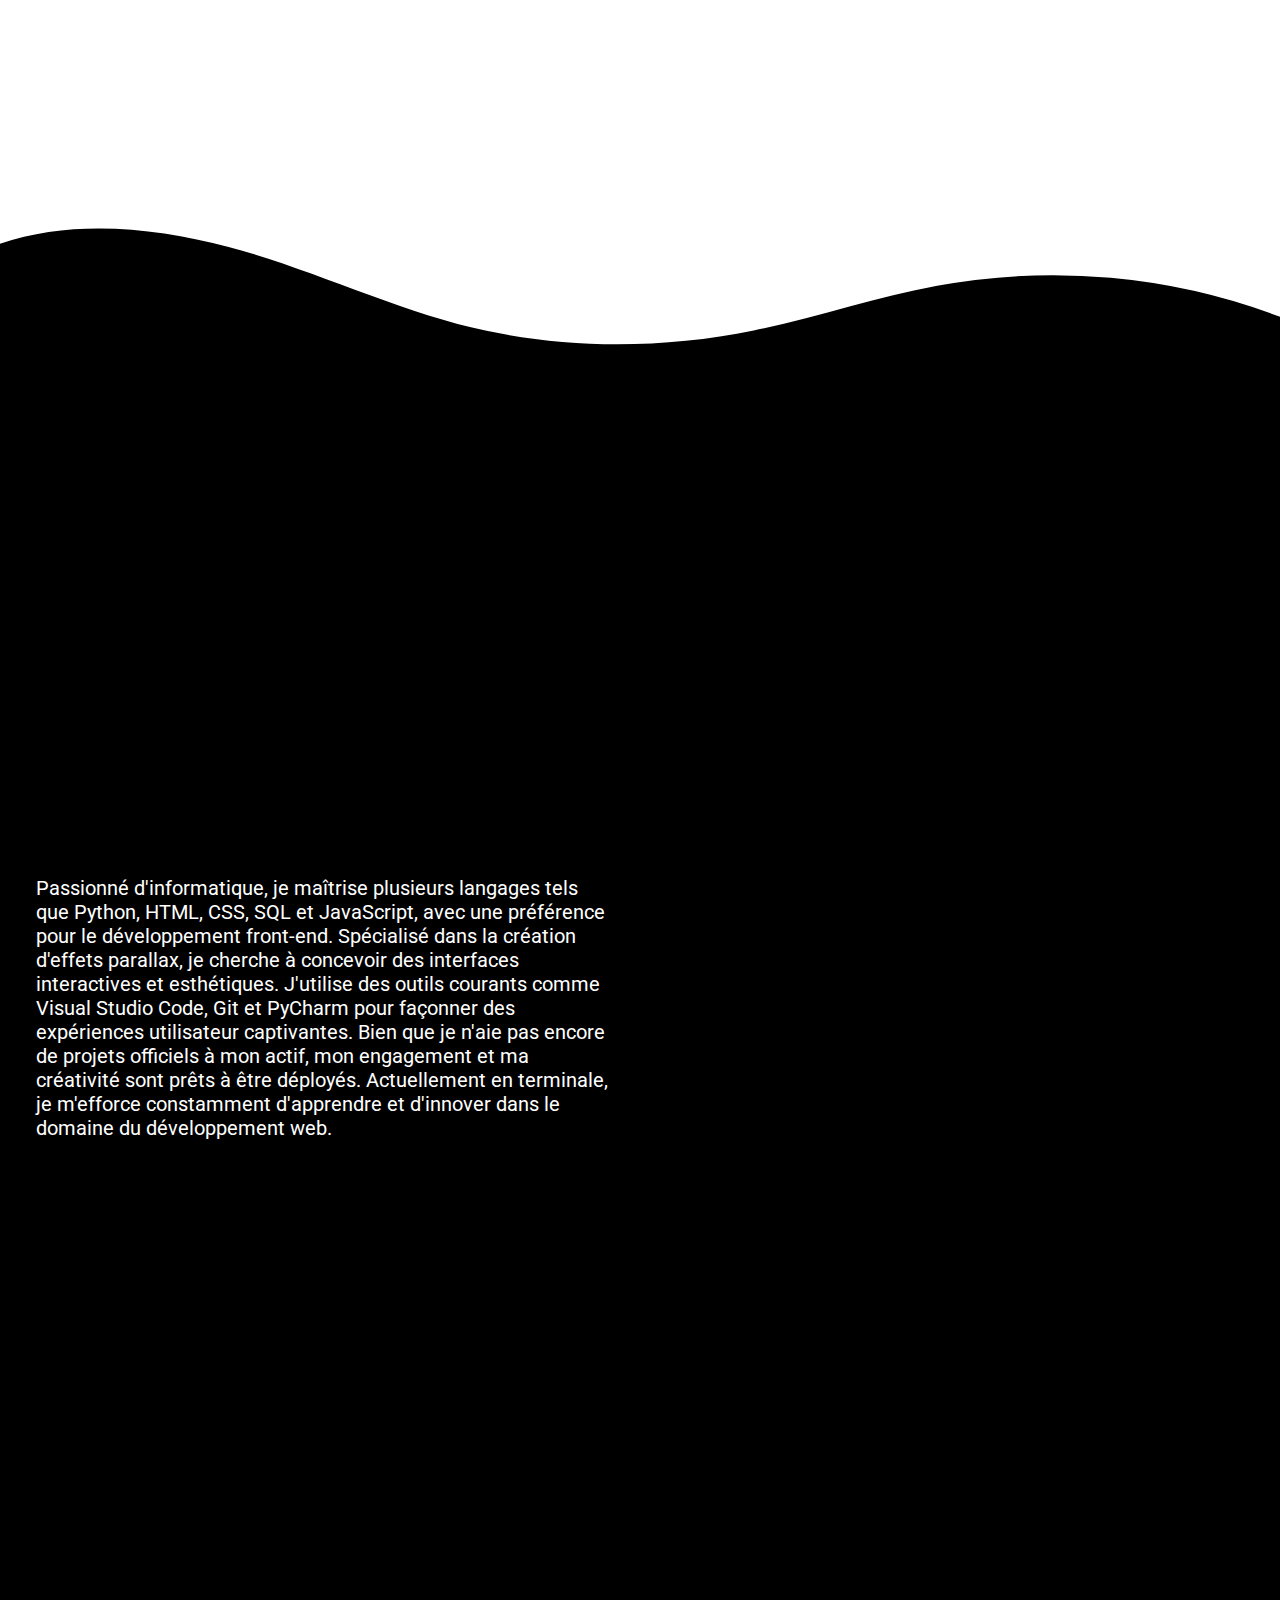
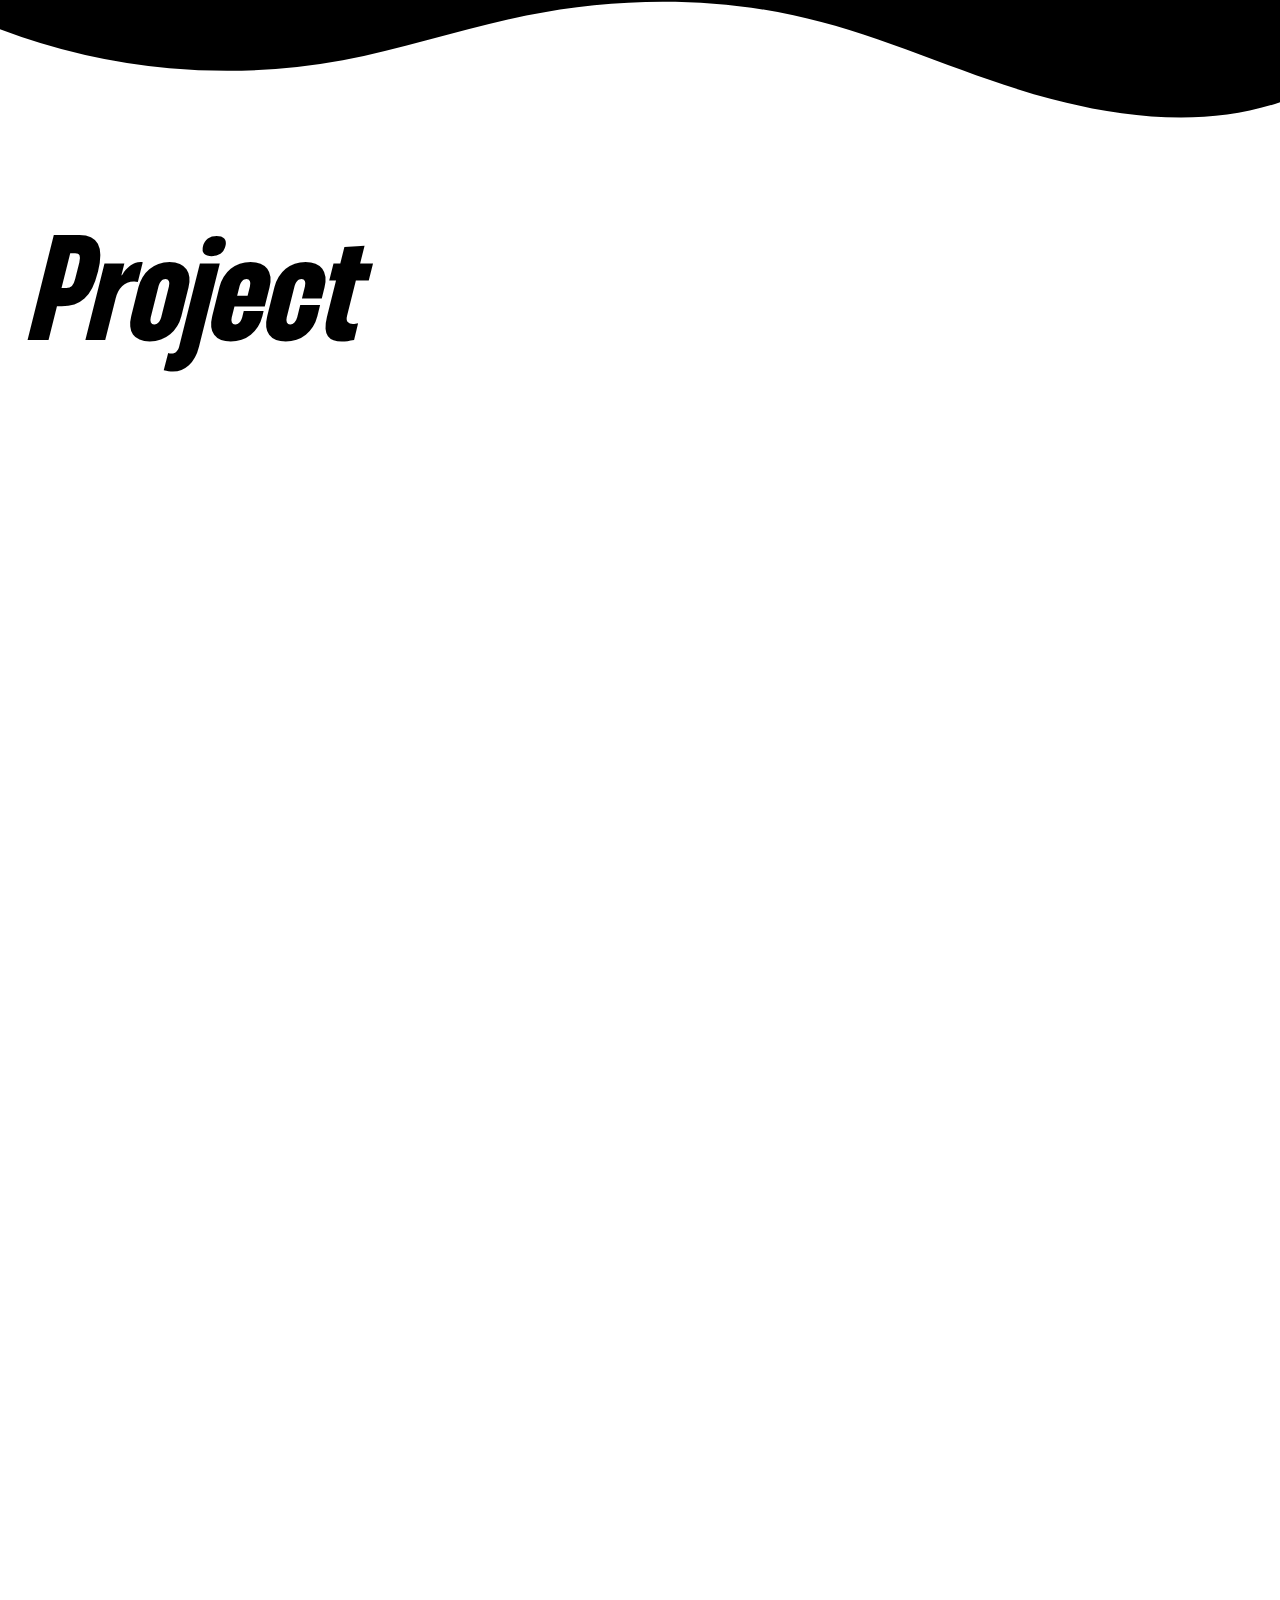
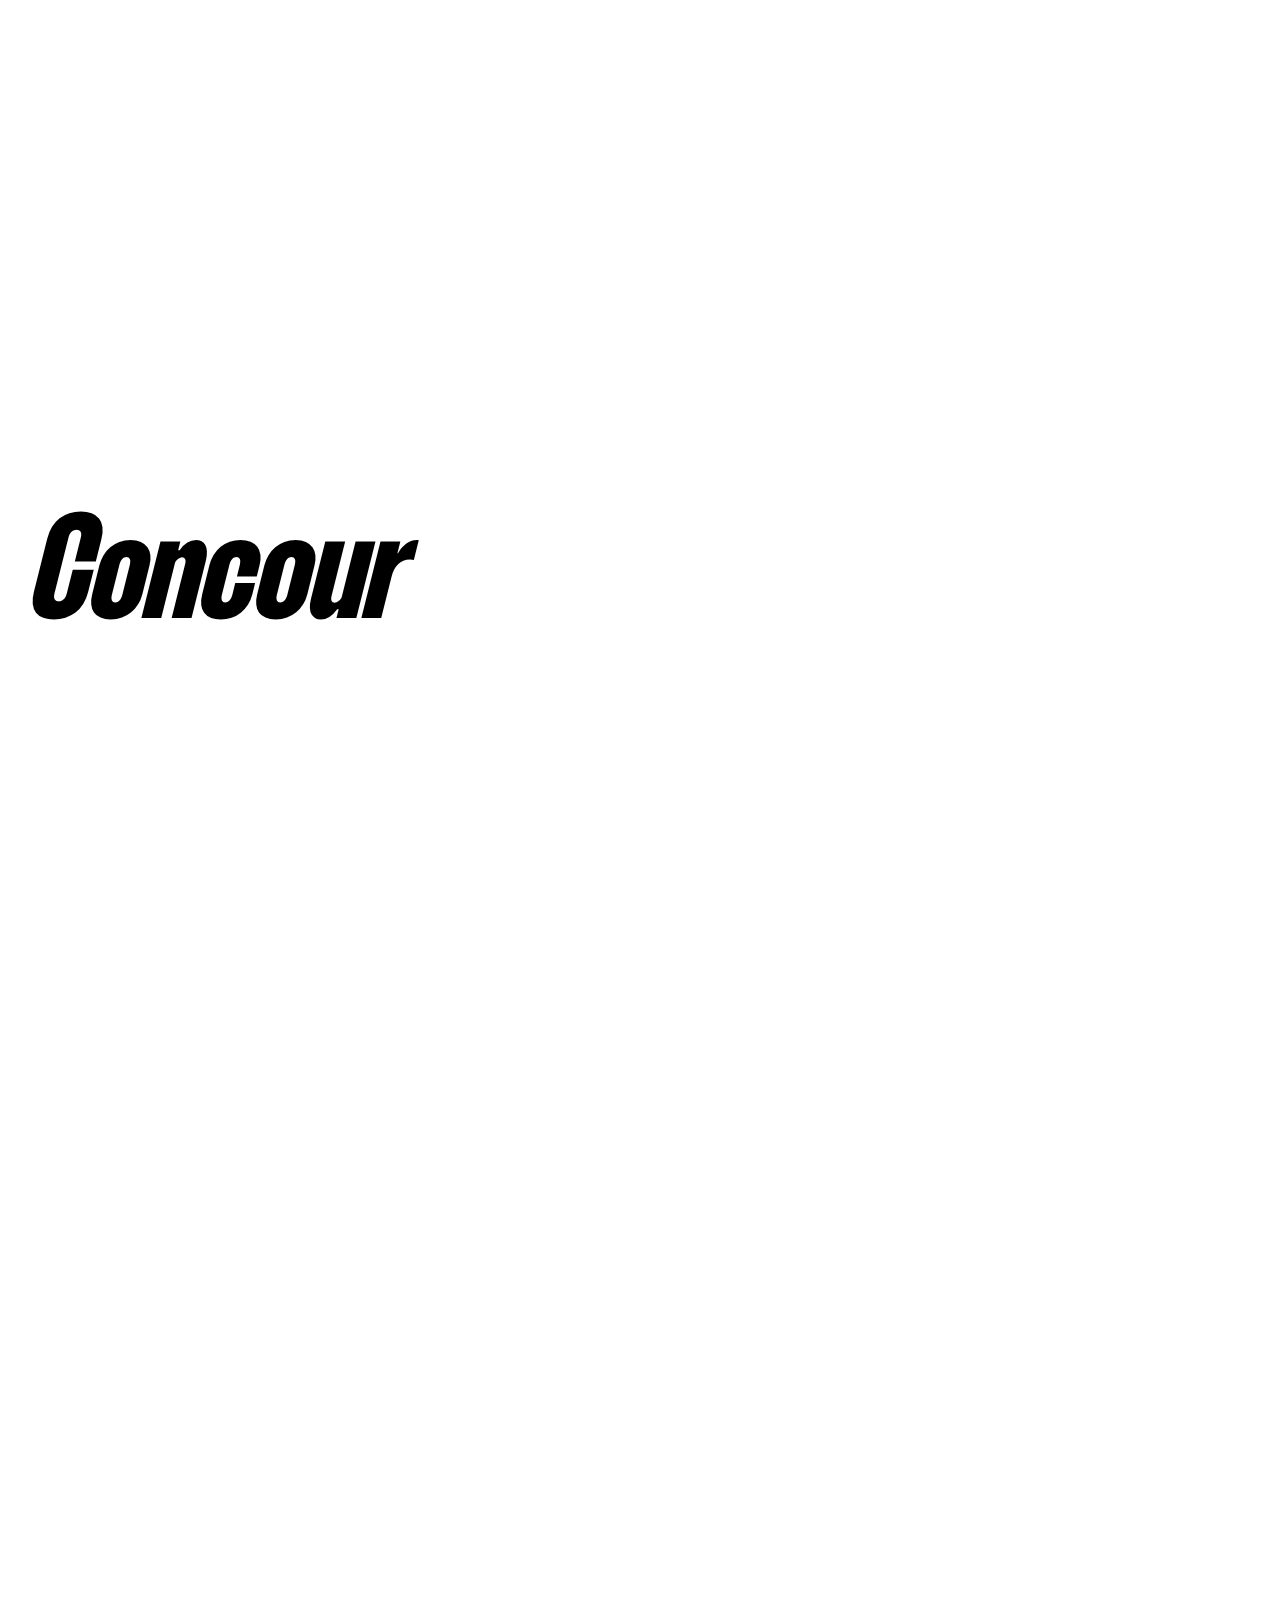
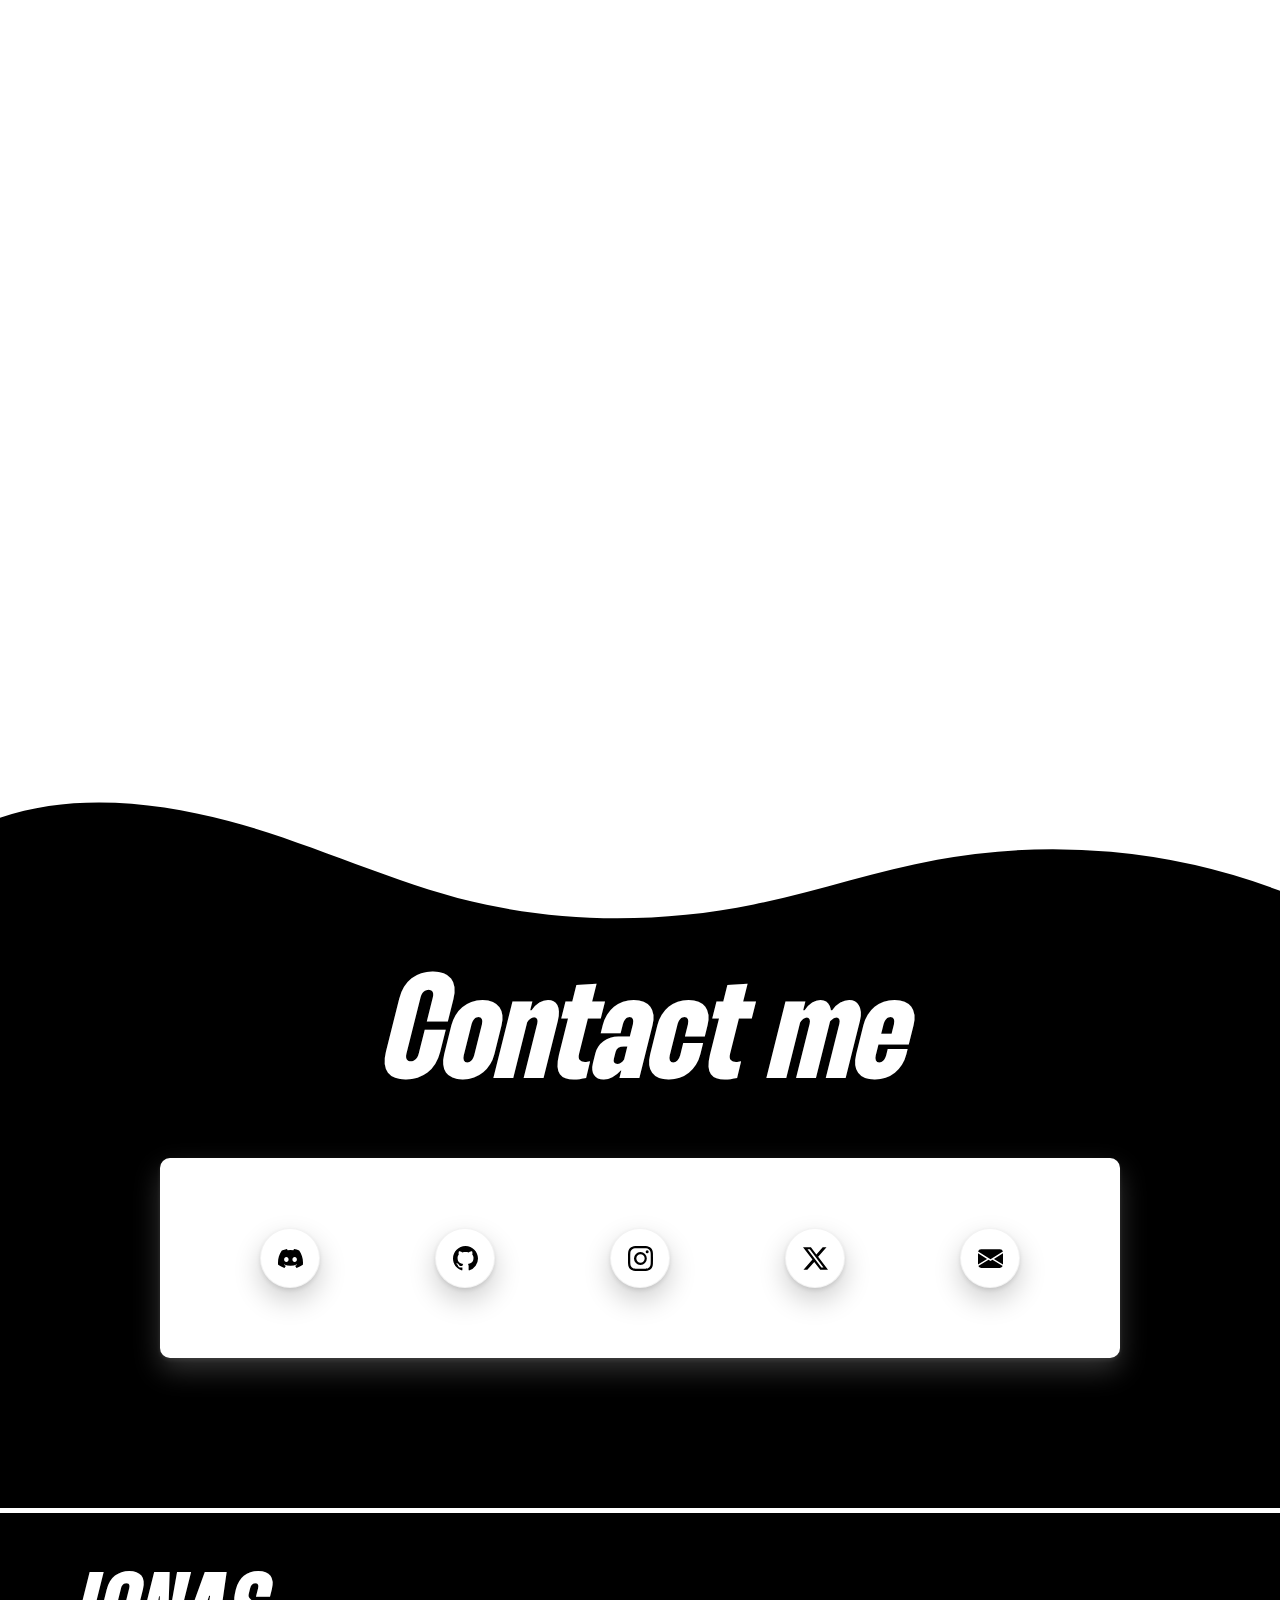
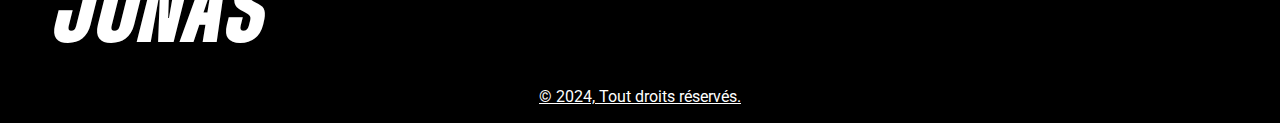
==== commit 607b6d11: "Ajout des image de profile de chaque project" ====
--- a/index.html
+++ b/index.html
@@ -130,6 +130,7 @@
         <h1>Project</h1>
         <div class="project-container">
             <div data-aos="fade-right" class="box">
+                <img class="image" src="assets/Images/animebot.jpg" alt="Image de profile d'animebot">
                 <h1>AnimeBot</h1>
                 <p>AnimeBot est un bot Discord développé en Python axé sur l'univers de l'anime, conçu pour simplifier la découverte et l'exploration d'une variété de séries animées. Adapté aux novices comme aux passionnés, AnimeBot utilise l'API "Jikan" pour offrir une recherche facile par mots-clés ou genres, fournissant ainsi une liste d'anime correspondants. Explorez le monde de l'anime sans tracas avec AnimeBot.</p>
                 <a href="https://jonas0o0.github.io/AnimeBot/">
@@ -146,7 +147,8 @@
                 </a>
             </div>
             <div data-aos="fade-left" class="box">
-                <h1>Premier site web serieux</h1>
+                <img class="image carre" src="assets/Images/biowao.png" alt="Image de profile de biowao">
+                <h1>BioWao</h1>
                 <p>Ce site a été créé dans le cadre de mon projet final d'anglais en classe de seconde. L'objectif était de concevoir un site comportant une barre de navigation et plusieurs sections pour présenter notre association de défense de l'environnement. Il est à noter que tous les éléments du site ne fonctionnent pas nécessairement, car ce site était simplement un support pour notre projet final.</p>
                 <a href="src/Anglais-main/index.html">
                     Visitez le site
@@ -156,10 +158,11 @@
                 </a>
             </div>
             <div data-aos="fade-right" class="box">
+                <img class="image" src="assets/Images/labyfolly.png" alt="Image de profile de labyfolly">
                 <h1>LabyFolly</h1>
                 <p>LabyFolly est un jeu où vous incarnez un petit personnage. Votre but est de traverser les innombrables labyrinthes générés aléatoirement depuis le niveau 1 ! Vous pouvez choisir de jouer différente version de notre personnage « Jonesy » dans plusieurs thèmes de carte, comme celle de Fortnite, Valorant, Harry Potter, Mario Kart et Call Of Duty. Vous serez immergés dans un jeu nouveau avec des mécaniques simples.</p>
                 <a href="src/LabyFolie/index.html">
-                    Visitez le site
+                    Plus d'info
                     <svg xmlns="http://www.w3.org/2000/svg" width="16" height="16" fill="currentColor" class="bi bi-chevron-right" viewBox="0 0 16 16">
                         <path fill-rule="evenodd" d="M4.646 1.646a.5.5 0 0 1 .708 0l6 6a.5.5 0 0 1 0 .708l-6 6a.5.5 0 0 1-.708-.708L10.293 8 4.646 2.354a.5.5 0 0 1 0-.708"/>
                     </svg>
@@ -204,7 +207,7 @@
             <div data-aos="fade-right" class="box">
                 <h1>Les Trophées NSI</h1>
                 <p>Les Trophées NSI récompensent des projets informatiques réalisés par les lycéennes et les lycéens, de première et de terminale, pendant les heures consacrées à l'enseignement de la spécialité « numérique et sciences informatiques » (NSI)</p>
-                <a href="src/soon.htm">
+                <a href="src/LabyFolie/index.html">
                     telecharger le jeu
                     <svg xmlns="http://www.w3.org/2000/svg" width="16" height="16" fill="currentColor" class="bi bi-chevron-right" viewBox="0 0 16 16">
                         <path fill-rule="evenodd" d="M4.646 1.646a.5.5 0 0 1 .708 0l6 6a.5.5 0 0 1 0 .708l-6 6a.5.5 0 0 1-.708-.708L10.293 8 4.646 2.354a.5.5 0 0 1 0-.708"/>
@@ -220,6 +223,12 @@
             <div data-aos="fade-left" class="box">
                 <h1>La Nuit du code 2024 (En cour)</h1> 
                 <p>La Nuit du Code est un marathon de programmation durant lequel,par équipes de deux ou trois,nous avons 6h pour coder un jeu avec Python.</p>
+                <a href="https://www.nuitducode.netl">
+                    Plus d'info
+                    <svg xmlns="http://www.w3.org/2000/svg" width="16" height="16" fill="currentColor" class="bi bi-chevron-right" viewBox="0 0 16 16">
+                        <path fill-rule="evenodd" d="M4.646 1.646a.5.5 0 0 1 .708 0l6 6a.5.5 0 0 1 0 .708l-6 6a.5.5 0 0 1-.708-.708L10.293 8 4.646 2.354a.5.5 0 0 1 0-.708"/>
+                    </svg>
+                </a>
             </div>
         </div>
     </section>
@@ -232,7 +241,7 @@
         <h1>Contact me</h1>
         <div class="container">
             <div class="resaux">
-                <a href="src/soon.html" class="button">
+                <a href="https://discord.gg/xJ2Afzc3" class="button">
                     <div class="icon">
                         <svg xmlns="http://www.w3.org/2000/svg" width="16" height="16" fill="currentColor" class="bi bi-discord" viewBox="0 0 16 16">
                             <path d="M13.545 2.907a13.2 13.2 0 0 0-3.257-1.011.05.05 0 0 0-.052.025c-.141.25-.297.577-.406.833a12.2 12.2 0 0 0-3.658 0 8 8 0 0 0-.412-.833.05.05 0 0 0-.052-.025c-1.125.194-2.22.534-3.257 1.011a.04.04 0 0 0-.021.018C.356 6.024-.213 9.047.066 12.032q.003.022.021.037a13.3 13.3 0 0 0 3.995 2.02.05.05 0 0 0 .056-.019q.463-.63.818-1.329a.05.05 0 0 0-.01-.059l-.018-.011a9 9 0 0 1-1.248-.595.05.05 0 0 1-.02-.066l.015-.019q.127-.095.248-.195a.05.05 0 0 1 .051-.007c2.619 1.196 5.454 1.196 8.041 0a.05.05 0 0 1 .053.007q.121.1.248.195a.05.05 0 0 1-.004.085 8 8 0 0 1-1.249.594.05.05 0 0 0-.03.03.05.05 0 0 0 .003.041c.24.465.515.909.817 1.329a.05.05 0 0 0 .056.019 13.2 13.2 0 0 0 4.001-2.02.05.05 0 0 0 .021-.037c.334-3.451-.559-6.449-2.366-9.106a.03.03 0 0 0-.02-.019m-8.198 7.307c-.789 0-1.438-.724-1.438-1.612s.637-1.613 1.438-1.613c.807 0 1.45.73 1.438 1.613 0 .888-.637 1.612-1.438 1.612m5.316 0c-.788 0-1.438-.724-1.438-1.612s.637-1.613 1.438-1.613c.807 0 1.451.73 1.438 1.613 0 .888-.631 1.612-1.438 1.612"/>
--- a/css/styles.css
+++ b/css/styles.css
@@ -8,6 +8,7 @@
 *{
     margin: 0;
     padding: 0;
+    border: none;
 }
 
 html {
@@ -364,7 +365,7 @@
     flex-wrap: wrap;
     align-items: center;
     justify-content: space-evenly;
-    padding: 15% 0;
+    padding: 15% 0px;
     height: auto;
     font-family: 'Roboto', sans-serif;
 }
@@ -736,7 +737,7 @@
     width: 30%;
     min-width: 300px;
     height: auto;
-    min-height: 500px;
+    min-height: 700px;
     display: flex;
     flex-direction: column;
     align-items: center;
@@ -759,9 +760,16 @@
     color: #FFD500;
 }
 
-section.Pr .project-container .box a:hover::after, section.Pr .concour-container .box a:hover::after{
-    width: 100%;
-    left: 0;
+section.Pr .project-container .box .image{
+    width: 200px;
+    height: 200px;
+    background-color: #31313169;
+    border-radius: 200px;
+    margin-bottom: 10px;
+}
+
+section.Pr .project-container .box .image.carre{
+    border-radius: 0px;
 }
 
 section.Pr .project-container .box h1, section.Pr .concour-container .box h1{
@@ -882,7 +890,7 @@
 }
 
 .resaux .button:nth-child(5):hover .icon{
-    background: #0d6b10;
+    background: #a60c0c;
 }
 
 .resaux .button .icon svg{
@@ -923,7 +931,7 @@
 }
 
 .resaux .button:nth-child(5) span{
-    color: #0d6b10;
+    color: #a60c0c;
 }
 
 @media screen and (max-width: 480px) {
